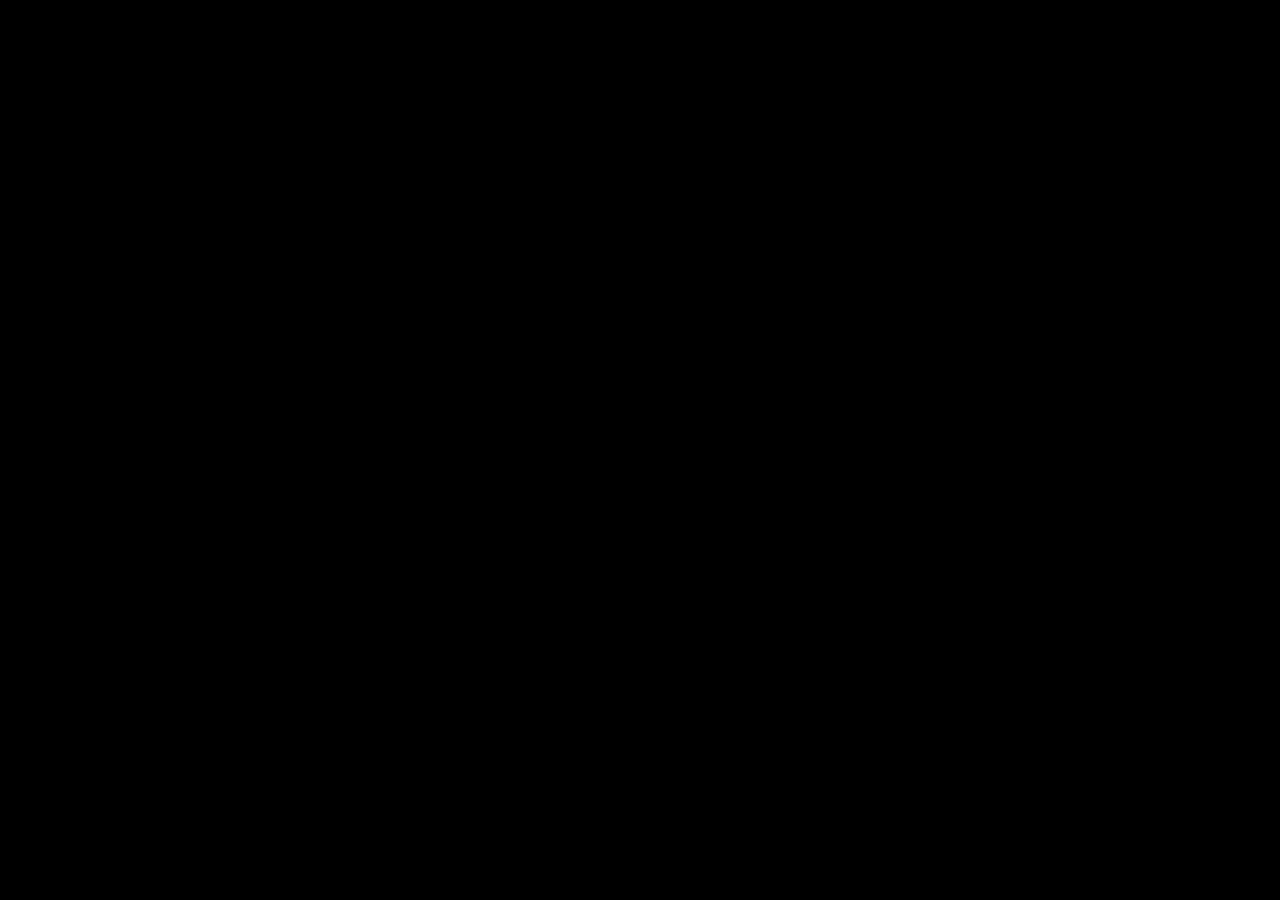
==== index.html @ 9802c404 "Update index.html" ====
<!DOCTYPE html>
<html>
<body style="margin:0;background:black;">

<canvas id="unity-canvas" style="width:100%;height:100%"></canvas>

<script>
const buildUrl = "https://cdn.jsdelivr.net/gh/KingShedew/wartheknight@main/Build";

const config = {
dataUrl: buildUrl + "/War The Knights Battle Arena Swords 3D.data",
frameworkUrl: buildUrl + "/War The Knights Battle Arena Swords 3D.framework.js",
codeUrl: buildUrl + "/War The Knights Battle Arena Swords 3D.wasm",
};
</script>

</body>
</html>
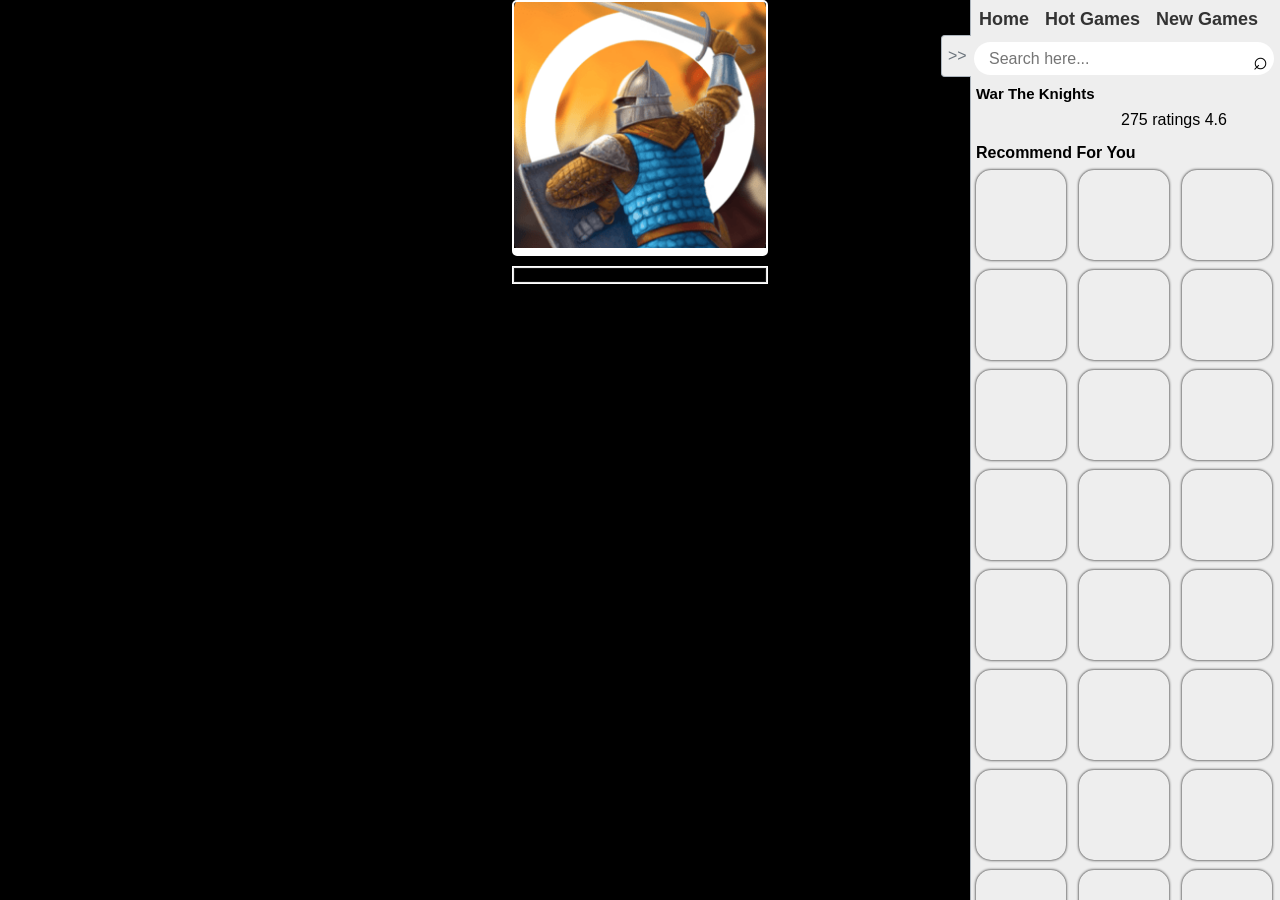
==== commit bc84c1ff: "Add files via upload" ====
--- a/index.html
+++ b/index.html
@@ -1,18 +1,1352 @@
-<!DOCTYPE html>
-<html>
-<body style="margin:0;background:black;">
-
-<canvas id="unity-canvas" style="width:100%;height:100%"></canvas>
-
-<script>
-const buildUrl = "https://cdn.jsdelivr.net/gh/KingShedew/wartheknight@main/Build";
-
-const config = {
-dataUrl: buildUrl + "/War The Knights Battle Arena Swords 3D.data",
-frameworkUrl: buildUrl + "/War The Knights Battle Arena Swords 3D.framework.js",
-codeUrl: buildUrl + "/War The Knights Battle Arena Swords 3D.wasm",
-};
-</script>
-
-</body>
-</html>
+<!DOCTYPE html><html lang="en"><head>
+	<meta charset="utf-8">
+	<meta name="robots" content="index, follow">
+	<title>War The Knights</title>
+	<meta name="description" content="War The Knights is a medieval battlefield combat game, where two knight factions confront each other directly across an open war zone.">
+	<meta name="keywords" content="War The Knights">
+	<meta name="title" content="War The Knights">
+	<meta property="og:title" content="War The Knights">
+	<meta property="og:site_name" content="War The Knights">
+	<meta property="og:type" content="website">
+	<meta property="og:url" content="https://wartheknights.com">
+	<meta property="og:description" content="War The Knights is a medieval battlefield combat game, where two knight factions confront each other directly across an open war zone.">
+	<meta property="og:image" content="images/war-the-knights.jpg">
+	<meta name="twitter:card" content="summary_large_image">
+	<meta name="twitter:title" content="War The Knights">
+	<meta name="twitter:description" content="War The Knights is a medieval battlefield combat game, where two knight factions confront each other directly across an open war zone.">
+	<meta name="twitter:image" content="https://wartheknights.com/storage/game/war-the-knights/war-the-knights.jpg">
+	<meta name="viewport" content="width=device-width, initial-scale=1.0, minimal-ui, shrink-to-fit=no viewport-fit=cover">
+	<meta name="apple-mobile-web-app-capable" content="yes">
+	<meta name="apple-mobile-web-app-status-bar-style" content="black-translucent">
+	<meta name="apple-mobile-web-app-title" content="War The Knights">
+	<meta name="HandheldFriendly" content="true">
+	<meta name="mobile-web-app-capable" content="yes">
+	<meta name="theme-color" content="#1a1a2e">
+	<link rel="icon" type="image/png" href="images/favicon-96x96.png" sizes="96x96">
+	<link rel="icon" type="image/svg+xml" href="images/favicon.svg">
+	<link rel="shortcut icon" href="images/favicon.ico">
+	<link rel="apple-touch-icon" sizes="180x180" href="images/apple-touch-icon.png">
+	<link rel="manifest" href="/site.webmanifest">
+	<meta http-equiv="x-ua-compatible" content="ie=edge">
+	<link rel="canonical" href="https://wartheknights.com">
+
+
+	<!-- Google tag (gtag.js) -->
+	<script src="https://www.googletagmanager.com/gtag/js?id=G-78Q2BSXRQQ" defer=""></script>
+	<script>
+		window.dataLayer = window.dataLayer || [];
+
+		function gtag() {
+			dataLayer.push(arguments);
+		}
+		window.addEventListener('load', function() {
+			gtag('js', new Date());
+			gtag('config', 'G-78Q2BSXRQQ');
+		});
+	</script>
+
+	<link rel="preload" href="css/reboot.css" as="style" onload="this.rel='stylesheet'">
+	<noscript>
+		<link rel="stylesheet" href="/static/css/reboot.css">
+	</noscript>
+	<link rel="preload" href="css/home.css" as="style" onload="this.rel='stylesheet'">
+	<noscript>
+		<link rel="stylesheet" href="/static/css/home.css?v=3">
+	</noscript>
+	<link rel="preload" href="css/game.css" as="style" onload="this.rel='stylesheet'">
+	<noscript>
+		<link rel="stylesheet" href="/static/css/game.css?v=1">
+	</noscript>
+	<script>
+		const DOMAIN = 'wartheknights.com'
+	</script>
+
+	<style>
+		*,
+		*:before,
+		*:after {
+			box-sizing: inherit;
+		}
+
+		body {
+			overflow: hidden;
+			position: fixed;
+			top: 0;
+			bottom: 0;
+			width: 100vw;
+			height: 100vh;
+			margin: 0;
+			font-family: -apple-system, BlinkMacSystemFont, "Segoe UI", Roboto, "Helvetica Neue", Arial, "Noto Sans", sans-serif, "Apple Color Emoji", "Segoe UI Emoji", "Segoe UI Symbol", "Noto Color Emoji";
+			font-display: swap;
+			min-height: 3em;
+			font-size: 1rem;
+			font-weight: 400;
+			line-height: 1.5;
+			background-color: #000;
+
+		}
+
+		.main-panel {
+			position: absolute;
+			top: 0 !important;
+			right: 0;
+			max-width: 310px;
+			z-index: 2147483631;
+			margin: 0;
+			-webkit-transition: all .2s ease-in-out;
+			-moz-transition: all .2s ease-in-out;
+			-o-transition: all .2s ease-in-out;
+			transition: all .2s ease-in-out;
+			border-left: 1px solid #adb5bd;
+			background: #eee;
+			color: #000;
+			text-align: justify;
+			overflow-y: auto;
+			overflow-x: hidden;
+			height: 100vh;
+		}
+
+		.main-panel::-webkit-scrollbar {
+			width: 8px;
+			height: 5px;
+		}
+
+		.main-panel::-webkit-scrollbar-thumb {
+			background: #6c757d;
+			border-radius: 10px;
+		}
+
+		.main-panel::-webkit-scrollbar-track {
+			background: 0 0;
+		}
+
+		.main-panel h1,
+		.main-panel h2,
+		.main-panel h3,
+		.main-panel p,
+		.main-panelol,
+		.main-panel ul,
+		.main-panel dl {
+			margin-bottom: 0;
+			margin-top: 5px;
+			font-size: 15px;
+			padding: 0 5px;
+			display: block;
+			width: 300px;
+			overflow: hidden;
+			float: left;
+			font-display: swap;
+		}
+
+		.btn-button {
+			position: absolute;
+			top: 0;
+			right: 0;
+			z-index: 2147483632;
+			width: 310px;
+			-webkit-transition: all .2s ease-in-out;
+			-moz-transition: all .2s ease-in-out;
+			-o-transition: all .2s ease-in-out;
+			transition: all .2s ease-in-out;
+		}
+
+		button.hide-main-panel {
+			position: absolute;
+			background: #eee;
+			width: 30px;
+			height: 42px;
+			left: -29px;
+			top: 35px;
+			padding: 2px 0 2px 1px;
+			border: 1px solid #adb5bd;
+			border-right: none;
+			border-top-right-radius: 0;
+			border-bottom-right-radius: 0;
+			color: #6c757d;
+			z-index: 2147483631;
+		}
+
+		.menu-box a {
+			text-decoration: none;
+			margin: 3px;
+			color: #333;
+			border-radius: 5px;
+			font-weight: 700;
+			display: block;
+			text-transform: capitalize;
+			font-size: 18px;
+			padding: 0 5px;
+			width: fit-content;
+			float: left;
+			height: 33px;
+			line-height: 33px;
+			cursor: pointer;
+		}
+
+		.cr-img {
+			width: 90px;
+			height: 90px;
+		}
+
+		.cr-detail img {
+			height: 90px;
+		}
+
+		.cr-info {
+			opacity: 0;
+		}
+
+		#default-demo img {
+			width: 24px !important;
+			margin: 2px !important;
+			padding-top: 6px !important;
+		}
+
+		.rating {
+			height: 30px;
+			width: 160px !important;
+		}
+
+		#unity-loading-bar {
+			position: absolute;
+			left: 0;
+			top: 0;
+			width: 100vw;
+			height: 100vh;
+			background-color: black;
+			margin: 0;
+			padding: 0;
+			border: none;
+		}
+
+		.rating-element {
+			width: 100% !important;
+		}
+
+		.unity-box {
+			width: 100%;
+			height: 28px;
+			overflow: hidden;
+		}
+
+		.ads_loadding_content {
+			width: 100vw;
+			text-align: center;
+			min-width: 300px;
+			min-height: 250px;
+			overflow: hidden;
+			margin-top: 10px;
+		}
+
+		.item-game {
+			width: 33.33333%;
+			float: left;
+			display: block;
+		}
+
+		.tilte-game {
+			width: 100%;
+			font-size: 28px;
+			font-weight: bold;
+			text-transform: uppercase;
+			text-align: center;
+		}
+
+		.btn_play_a {
+			width: 150px;
+			height: 60px;
+			border-radius: 50px;
+			background-image: linear-gradient(135deg, #feb692 0%, #ea5455 100%);
+			box-shadow: 0 20px 30px -6px rgba(238, 103, 97, 0.5);
+			outline: none;
+			border: none;
+			font-size: 24px;
+			color: white;
+			margin-top: 15px;
+		}
+
+		@media (max-width: 991px) {
+			#unity-loading-bar .ads_loadding {
+				display: block;
+			}
+
+			#unity-loading-bar .ads_loadding_content,
+			#unity-loading-bar .ads_loadding_text,
+			#loader .ads_loadding_content,
+			#loader .ads_loadding_text {
+				display: none;
+			}
+
+			.tilte-game {
+				margin-top: 0;
+			}
+
+		}
+
+		#div_btn_play {
+			display: block;
+			width: 100vw;
+			height: 75px;
+			text-align: center;
+			position: absolute;
+		}
+	</style>
+</head>
+
+<body>
+	<script type="application/ld+json">
+		[{
+				"@context": "https://schema.org",
+				"@type": "VideoGame",
+				"name": "War The Knights",
+				"url": "https://wartheknights.com",
+				"operatingSystem": "Windows, Chrome OS, Linux, MacOS",
+				"description": "War The Knights is a medieval battlefield combat game, where two knight factions confront each other directly across an open war zone.",
+				"applicationCategory": "game",
+				"genre": [
+					"Idle game",
+					"Clicker game"
+				],
+				"gamePlatform": [
+					"Web Browser",
+					"Mobile",
+					"Desktop",
+					"PC"
+				],
+				"aggregateRating": {
+					"@type": "AggregateRating",
+					"ratingValue": 4.6,
+					"bestRating": 5,
+					"worstRating": 1,
+					"ratingCount": 275				},
+				"publisher": {
+					"@type": "Organization",
+					"name": "War The Knights",
+					"url": "https://wartheknights.com"
+				},
+				"offers": {
+					"@type": "Offer",
+					"price": "0",
+					"priceCurrency": "USD",
+					"availability": "https://schema.org/InStock"
+				},
+				"keywords": "War The Knights",
+				"image": "https://wartheknights.com/storage/game/war-the-knights/war-the-knights.jpg"
+			},
+			{
+				"@context": "https://schema.org",
+				"@type": "BreadcrumbList",
+				"itemListElement": [{
+					"@type": "ListItem",
+					"position": 1,
+					"item": {
+						"@type": "Thing",
+						"@id": "https://wartheknights.com",
+						"name": "War The Knights"
+					}
+				}]
+			}
+		]
+	</script>
+
+			<script type="application/ld+json">
+			{
+				"@context": "https://schema.org",
+				"@type": "FAQPage",
+				"mainEntity": [
+					 {
+							"@type": "Question",
+							"name": "",
+							"acceptedAnswer": {
+								"@type": "Answer",
+								"text": ""
+							}
+						}
+									]
+			}
+		</script>
+		<div class="btn-button"><button type="button" class="btn btn-default hide-main-panel" title="Show/hide"><i class="">>></i></button></div>
+	<div class="main-panel">
+		<div class="menu-box" style="height: 33px;">
+			<a href="/">Home</a>
+			<a href="/hot-games">Hot games</a>
+			<a href="/new-games">New games</a>
+		</div>
+		<div style="width:300px;float: left;display: block; position: relative; margin: 3px;">
+			<form method="get" action="/search" id="search">
+				<input style="width: 100%; height: 33px;" id="dark-input-search" name="kw" type="text" placeholder="Search here..." class="inputsearch">
+				<button style="position: absolute; top: -1px; right: 0; border: none;background: none;font-size: 25px;" type="submit" aria-label="Search">⌕</button>
+			</form>
+		</div>
+		<h1 style="width:300px;float: left;display: block;">War The Knights</h1>
+		<link rel="preload" href="css/star-rating-svg.css" as="style" onload="this.rel='stylesheet'">
+		<noscript>
+			<link rel="stylesheet" href="/static/star-rating-svg.css">
+		</noscript>
+		<div class="css-1rcr72c" style="width:300px; height:35px;float: left;display: block;position: relative;">
+			<div class="my-rating" style="width:125px;height:35px;position: absolute;"></div>
+			<div style="width: 150px;height: 35px;min-height: 35px;position: absolute;position: absolute;right: 0px;top: 2px;" class="MuiBox-root css-hrlctq">
+				<div data-id="10350" class="css-iuagh">275</div>
+				<div class="css-qkofrw">ratings</div>
+				<div class="css-1pnh80q">4.6</div>
+			</div>
+		</div>
+		<script src="js/jquery-2.1.4.min.js"></script>
+		<script src="js/jquery.star-rating-svg-home.js"></script>
+		<span style="width: 300px !important;display: block;float: left;font-weight: bold;padding: 0 5px;">Recommend For You</span>
+
+					<div class="item-game">
+				<div class="cr-item">
+					<a href="/wreck-the-robot">
+						<div class="cr-detail">
+							<div style="width: 90px;height: 90px;" class="cr-item-content">
+								<div class="cr-img">
+								</div>
+								<div class="cr-info">Wreck The Robot</div>
+							</div>
+						</div>
+					</a>
+				</div>
+			</div>
+					<div class="item-game">
+				<div class="cr-item">
+					<a href="/veck-io">
+						<div class="cr-detail">
+							<div style="width: 90px;height: 90px;" class="cr-item-content">
+								<div class="cr-img">
+								</div>
+								<div class="cr-info">Veck io</div>
+							</div>
+						</div>
+					</a>
+				</div>
+			</div>
+					<div class="item-game">
+				<div class="cr-item">
+					<a href="/supercar-legends">
+						<div class="cr-detail">
+							<div style="width: 90px;height: 90px;" class="cr-item-content">
+								<div class="cr-img">
+								</div>
+								<div class="cr-info">Supercar Legends</div>
+							</div>
+						</div>
+					</a>
+				</div>
+			</div>
+					<div class="item-game">
+				<div class="cr-item">
+					<a href="/sword-road">
+						<div class="cr-detail">
+							<div style="width: 90px;height: 90px;" class="cr-item-content">
+								<div class="cr-img">
+								</div>
+								<div class="cr-info">Sword Road</div>
+							</div>
+						</div>
+					</a>
+				</div>
+			</div>
+					<div class="item-game">
+				<div class="cr-item">
+					<a href="/tank-stars">
+						<div class="cr-detail">
+							<div style="width: 90px;height: 90px;" class="cr-item-content">
+								<div class="cr-img">
+								</div>
+								<div class="cr-info">Tank Stars</div>
+							</div>
+						</div>
+					</a>
+				</div>
+			</div>
+					<div class="item-game">
+				<div class="cr-item">
+					<a href="/speed-stars">
+						<div class="cr-detail">
+							<div style="width: 90px;height: 90px;" class="cr-item-content">
+								<div class="cr-img">
+								</div>
+								<div class="cr-info">Speed Stars</div>
+							</div>
+						</div>
+					</a>
+				</div>
+			</div>
+					<div class="item-game">
+				<div class="cr-item">
+					<a href="/trees-hate-you">
+						<div class="cr-detail">
+							<div style="width: 90px;height: 90px;" class="cr-item-content">
+								<div class="cr-img">
+								</div>
+								<div class="cr-info">Trees Hate You</div>
+							</div>
+						</div>
+					</a>
+				</div>
+			</div>
+					<div class="item-game">
+				<div class="cr-item">
+					<a href="/flat-baseball">
+						<div class="cr-detail">
+							<div style="width: 90px;height: 90px;" class="cr-item-content">
+								<div class="cr-img">
+								</div>
+								<div class="cr-info">Flat Baseball</div>
+							</div>
+						</div>
+					</a>
+				</div>
+			</div>
+					<div class="item-game">
+				<div class="cr-item">
+					<a href="/stickman-fury">
+						<div class="cr-detail">
+							<div style="width: 90px;height: 90px;" class="cr-item-content">
+								<div class="cr-img">
+								</div>
+								<div class="cr-info">Stickman Fury</div>
+							</div>
+						</div>
+					</a>
+				</div>
+			</div>
+					<div class="item-game">
+				<div class="cr-item">
+					<a href="/rail-in-the-air">
+						<div class="cr-detail">
+							<div style="width: 90px;height: 90px;" class="cr-item-content">
+								<div class="cr-img">
+								</div>
+								<div class="cr-info">Rail in the Air</div>
+							</div>
+						</div>
+					</a>
+				</div>
+			</div>
+					<div class="item-game">
+				<div class="cr-item">
+					<a href="/count-war">
+						<div class="cr-detail">
+							<div style="width: 90px;height: 90px;" class="cr-item-content">
+								<div class="cr-img">
+								</div>
+								<div class="cr-info">Count War</div>
+							</div>
+						</div>
+					</a>
+				</div>
+			</div>
+					<div class="item-game">
+				<div class="cr-item">
+					<a href="/merge-arena">
+						<div class="cr-detail">
+							<div style="width: 90px;height: 90px;" class="cr-item-content">
+								<div class="cr-img">
+								</div>
+								<div class="cr-info">Merge Arena</div>
+							</div>
+						</div>
+					</a>
+				</div>
+			</div>
+					<div class="item-game">
+				<div class="cr-item">
+					<a href="/war-brokers">
+						<div class="cr-detail">
+							<div style="width: 90px;height: 90px;" class="cr-item-content">
+								<div class="cr-img">
+								</div>
+								<div class="cr-info">War Brokers</div>
+							</div>
+						</div>
+					</a>
+				</div>
+			</div>
+					<div class="item-game">
+				<div class="cr-item">
+					<a href="/running-fred">
+						<div class="cr-detail">
+							<div style="width: 90px;height: 90px;" class="cr-item-content">
+								<div class="cr-img">
+								</div>
+								<div class="cr-info">Running Fred</div>
+							</div>
+						</div>
+					</a>
+				</div>
+			</div>
+					<div class="item-game">
+				<div class="cr-item">
+					<a href="/hills-of-steel">
+						<div class="cr-detail">
+							<div style="width: 90px;height: 90px;" class="cr-item-content">
+								<div class="cr-img">
+								</div>
+								<div class="cr-info">Hills of Steel</div>
+							</div>
+						</div>
+					</a>
+				</div>
+			</div>
+					<div class="item-game">
+				<div class="cr-item">
+					<a href="/pixel-gun-3d">
+						<div class="cr-detail">
+							<div style="width: 90px;height: 90px;" class="cr-item-content">
+								<div class="cr-img">
+								</div>
+								<div class="cr-info">Pixel Gun 3D</div>
+							</div>
+						</div>
+					</a>
+				</div>
+			</div>
+					<div class="item-game">
+				<div class="cr-item">
+					<a href="/funny-shooter-2">
+						<div class="cr-detail">
+							<div style="width: 90px;height: 90px;" class="cr-item-content">
+								<div class="cr-img">
+								</div>
+								<div class="cr-info">Funny Shooter 2</div>
+							</div>
+						</div>
+					</a>
+				</div>
+			</div>
+					<div class="item-game">
+				<div class="cr-item">
+					<a href="/minefun">
+						<div class="cr-detail">
+							<div style="width: 90px;height: 90px;" class="cr-item-content">
+								<div class="cr-img">
+								</div>
+								<div class="cr-info">MineFun</div>
+							</div>
+						</div>
+					</a>
+				</div>
+			</div>
+					<div class="item-game">
+				<div class="cr-item">
+					<a href="/metamon">
+						<div class="cr-detail">
+							<div style="width: 90px;height: 90px;" class="cr-item-content">
+								<div class="cr-img">
+								</div>
+								<div class="cr-info">Metamon</div>
+							</div>
+						</div>
+					</a>
+				</div>
+			</div>
+					<div class="item-game">
+				<div class="cr-item">
+					<a href="/bubble-tower">
+						<div class="cr-detail">
+							<div style="width: 90px;height: 90px;" class="cr-item-content">
+								<div class="cr-img">
+								</div>
+								<div class="cr-info">Bubble Tower</div>
+							</div>
+						</div>
+					</a>
+				</div>
+			</div>
+					<div class="item-game">
+				<div class="cr-item">
+					<a href="/wheel-master">
+						<div class="cr-detail">
+							<div style="width: 90px;height: 90px;" class="cr-item-content">
+								<div class="cr-img">
+								</div>
+								<div class="cr-info">Wheel Master</div>
+							</div>
+						</div>
+					</a>
+				</div>
+			</div>
+					<div class="item-game">
+				<div class="cr-item">
+					<a href="/stickman-archer">
+						<div class="cr-detail">
+							<div style="width: 90px;height: 90px;" class="cr-item-content">
+								<div class="cr-img">
+								</div>
+								<div class="cr-info">Stickman Archer</div>
+							</div>
+						</div>
+					</a>
+				</div>
+			</div>
+					<div class="item-game">
+				<div class="cr-item">
+					<a href="/gas-station">
+						<div class="cr-detail">
+							<div style="width: 90px;height: 90px;" class="cr-item-content">
+								<div class="cr-img">
+								</div>
+								<div class="cr-info">Gas Station</div>
+							</div>
+						</div>
+					</a>
+				</div>
+			</div>
+					<div class="item-game">
+				<div class="cr-item">
+					<a href="/scritchy-scratchy">
+						<div class="cr-detail">
+							<div style="width: 90px;height: 90px;" class="cr-item-content">
+								<div class="cr-img">
+								</div>
+								<div class="cr-info">Scritchy Scratchy</div>
+							</div>
+						</div>
+					</a>
+				</div>
+			</div>
+					<div class="item-game">
+				<div class="cr-item">
+					<a href="/cyber-cars-punk-racing">
+						<div class="cr-detail">
+							<div style="width: 90px;height: 90px;" class="cr-item-content">
+								<div class="cr-img">
+								</div>
+								<div class="cr-info">Cyber Cars Punk Racing</div>
+							</div>
+						</div>
+					</a>
+				</div>
+			</div>
+					<div class="item-game">
+				<div class="cr-item">
+					<a href="/real-city-bikes">
+						<div class="cr-detail">
+							<div style="width: 90px;height: 90px;" class="cr-item-content">
+								<div class="cr-img">
+								</div>
+								<div class="cr-info">Real City Bikes</div>
+							</div>
+						</div>
+					</a>
+				</div>
+			</div>
+					<div class="item-game">
+				<div class="cr-item">
+					<a href="/recoil">
+						<div class="cr-detail">
+							<div style="width: 90px;height: 90px;" class="cr-item-content">
+								<div class="cr-img">
+								</div>
+								<div class="cr-info">Recoil</div>
+							</div>
+						</div>
+					</a>
+				</div>
+			</div>
+					<div class="item-game">
+				<div class="cr-item">
+					<a href="/tiger-tank-2">
+						<div class="cr-detail">
+							<div style="width: 90px;height: 90px;" class="cr-item-content">
+								<div class="cr-img">
+								</div>
+								<div class="cr-info">Tiger Tank 2</div>
+							</div>
+						</div>
+					</a>
+				</div>
+			</div>
+					<div class="item-game">
+				<div class="cr-item">
+					<a href="/draw-the-road">
+						<div class="cr-detail">
+							<div style="width: 90px;height: 90px;" class="cr-item-content">
+								<div class="cr-img">
+								</div>
+								<div class="cr-info">Draw the Road</div>
+							</div>
+						</div>
+					</a>
+				</div>
+			</div>
+					<div class="item-game">
+				<div class="cr-item">
+					<a href="/punchy-guy">
+						<div class="cr-detail">
+							<div style="width: 90px;height: 90px;" class="cr-item-content">
+								<div class="cr-img">
+								</div>
+								<div class="cr-info">Punchy Guy</div>
+							</div>
+						</div>
+					</a>
+				</div>
+			</div>
+					<div class="item-game">
+				<div class="cr-item">
+					<a href="/fortzone-battle-royale">
+						<div class="cr-detail">
+							<div style="width: 90px;height: 90px;" class="cr-item-content">
+								<div class="cr-img">
+								</div>
+								<div class="cr-info">Fortzone Battle Royale</div>
+							</div>
+						</div>
+					</a>
+				</div>
+			</div>
+					<div class="item-game">
+				<div class="cr-item">
+					<a href="/snacky-snake">
+						<div class="cr-detail">
+							<div style="width: 90px;height: 90px;" class="cr-item-content">
+								<div class="cr-img">
+								</div>
+								<div class="cr-info">Snacky Snake</div>
+							</div>
+						</div>
+					</a>
+				</div>
+			</div>
+					<div class="item-game">
+				<div class="cr-item">
+					<a href="/ogus">
+						<div class="cr-detail">
+							<div style="width: 90px;height: 90px;" class="cr-item-content">
+								<div class="cr-img">
+								</div>
+								<div class="cr-info">Ogus</div>
+							</div>
+						</div>
+					</a>
+				</div>
+			</div>
+					<div class="item-game">
+				<div class="cr-item">
+					<a href="/carnado-bike-stunt">
+						<div class="cr-detail">
+							<div style="width: 90px;height: 90px;" class="cr-item-content">
+								<div class="cr-img">
+								</div>
+								<div class="cr-info">Carnado Bike Stunt</div>
+							</div>
+						</div>
+					</a>
+				</div>
+			</div>
+					<div class="item-game">
+				<div class="cr-item">
+					<a href="/crazy-race">
+						<div class="cr-detail">
+							<div style="width: 90px;height: 90px;" class="cr-item-content">
+								<div class="cr-img">
+								</div>
+								<div class="cr-info">Crazy Race</div>
+							</div>
+						</div>
+					</a>
+				</div>
+			</div>
+					<div class="item-game">
+				<div class="cr-item">
+					<a href="/merge-rot">
+						<div class="cr-detail">
+							<div style="width: 90px;height: 90px;" class="cr-item-content">
+								<div class="cr-img">
+								</div>
+								<div class="cr-info">Merge Rot</div>
+							</div>
+						</div>
+					</a>
+				</div>
+			</div>
+					<div class="item-game">
+				<div class="cr-item">
+					<a href="/rumble-rush">
+						<div class="cr-detail">
+							<div style="width: 90px;height: 90px;" class="cr-item-content">
+								<div class="cr-img">
+								</div>
+								<div class="cr-info">Rumble Rush</div>
+							</div>
+						</div>
+					</a>
+				</div>
+			</div>
+					<div class="item-game">
+				<div class="cr-item">
+					<a href="/slope-2">
+						<div class="cr-detail">
+							<div style="width: 90px;height: 90px;" class="cr-item-content">
+								<div class="cr-img">
+								</div>
+								<div class="cr-info">Slope 2</div>
+							</div>
+						</div>
+					</a>
+				</div>
+			</div>
+					<div class="item-game">
+				<div class="cr-item">
+					<a href="/astro-rancher">
+						<div class="cr-detail">
+							<div style="width: 90px;height: 90px;" class="cr-item-content">
+								<div class="cr-img">
+								</div>
+								<div class="cr-info">Astro Rancher</div>
+							</div>
+						</div>
+					</a>
+				</div>
+			</div>
+					<div class="item-game">
+				<div class="cr-item">
+					<a href="/kour">
+						<div class="cr-detail">
+							<div style="width: 90px;height: 90px;" class="cr-item-content">
+								<div class="cr-img">
+								</div>
+								<div class="cr-info">Kour</div>
+							</div>
+						</div>
+					</a>
+				</div>
+			</div>
+					<div class="item-game">
+				<div class="cr-item">
+					<a href="/brawl-stars">
+						<div class="cr-detail">
+							<div style="width: 90px;height: 90px;" class="cr-item-content">
+								<div class="cr-img">
+								</div>
+								<div class="cr-info">Brawl Stars</div>
+							</div>
+						</div>
+					</a>
+				</div>
+			</div>
+					<div class="item-game">
+				<div class="cr-item">
+					<a href="/deadriseio">
+						<div class="cr-detail">
+							<div style="width: 90px;height: 90px;" class="cr-item-content">
+								<div class="cr-img">
+								</div>
+								<div class="cr-info">Deadrise.io</div>
+							</div>
+						</div>
+					</a>
+				</div>
+			</div>
+					<div class="item-game">
+				<div class="cr-item">
+					<a href="/stick-merge">
+						<div class="cr-detail">
+							<div style="width: 90px;height: 90px;" class="cr-item-content">
+								<div class="cr-img">
+								</div>
+								<div class="cr-info">Stick Merge</div>
+							</div>
+						</div>
+					</a>
+				</div>
+			</div>
+					<div class="item-game">
+				<div class="cr-item">
+					<a href="/subway-surfers-new-york">
+						<div class="cr-detail">
+							<div style="width: 90px;height: 90px;" class="cr-item-content">
+								<div class="cr-img">
+								</div>
+								<div class="cr-info">Subway Surfers New York</div>
+							</div>
+						</div>
+					</a>
+				</div>
+			</div>
+					<div class="item-game">
+				<div class="cr-item">
+					<a href="/tap-tap-shots">
+						<div class="cr-detail">
+							<div style="width: 90px;height: 90px;" class="cr-item-content">
+								<div class="cr-img">
+								</div>
+								<div class="cr-info">Tap Tap Shots</div>
+							</div>
+						</div>
+					</a>
+				</div>
+			</div>
+					<div class="item-game">
+				<div class="cr-item">
+					<a href="/push-titans">
+						<div class="cr-detail">
+							<div style="width: 90px;height: 90px;" class="cr-item-content">
+								<div class="cr-img">
+								</div>
+								<div class="cr-info">Push Titans</div>
+							</div>
+						</div>
+					</a>
+				</div>
+			</div>
+					<div class="item-game">
+				<div class="cr-item">
+					<a href="/dead-shot">
+						<div class="cr-detail">
+							<div style="width: 90px;height: 90px;" class="cr-item-content">
+								<div class="cr-img">
+								</div>
+								<div class="cr-info">Dead Shot</div>
+							</div>
+						</div>
+					</a>
+				</div>
+			</div>
+					<div class="item-game">
+				<div class="cr-item">
+					<a href="/dino-fighter">
+						<div class="cr-detail">
+							<div style="width: 90px;height: 90px;" class="cr-item-content">
+								<div class="cr-img">
+								</div>
+								<div class="cr-info">Dino Fighter</div>
+							</div>
+						</div>
+					</a>
+				</div>
+			</div>
+					<div class="item-game">
+				<div class="cr-item">
+					<a href="/geometry-dash-breeze">
+						<div class="cr-detail">
+							<div style="width: 90px;height: 90px;" class="cr-item-content">
+								<div class="cr-img">
+								</div>
+								<div class="cr-info">Geometry Dash Breeze</div>
+							</div>
+						</div>
+					</a>
+				</div>
+			</div>
+					<div class="item-game">
+				<div class="cr-item">
+					<a href="/rocketgoal-io">
+						<div class="cr-detail">
+							<div style="width: 90px;height: 90px;" class="cr-item-content">
+								<div class="cr-img">
+								</div>
+								<div class="cr-info">RocketGoal io</div>
+							</div>
+						</div>
+					</a>
+				</div>
+			</div>
+					<div class="item-game">
+				<div class="cr-item">
+					<a href="/sprunki">
+						<div class="cr-detail">
+							<div style="width: 90px;height: 90px;" class="cr-item-content">
+								<div class="cr-img">
+								</div>
+								<div class="cr-info">Sprunki</div>
+							</div>
+						</div>
+					</a>
+				</div>
+			</div>
+				<script>
+			let imgIteam = ["\/storage\/game\/wreck-the-robot\/wreck-the-robot.jpg","\/storage\/game\/veck-io\/veck-io.jpg","\/storage\/game\/supercar-legends\/supercar-legends.jpg","\/storage\/game\/sword-road\/sword-road.jpg","\/storage\/game\/tank-stars\/tank-stars.jpg","\/storage\/game\/speed-stars\/speed-stars.jpg","\/storage\/game\/trees-hate-you\/trees-hate-you.jpg","\/storage\/game\/flat-baseball\/flat-baseball.jpg","\/storage\/game\/stickman-fury\/stickman-fury.jpg","\/storage\/game\/rail-in-the-air\/rail-in-the-air.jpg","\/storage\/game\/count-war\/count-war.jpg","\/storage\/game\/merge-arena\/merge-arena.jpg","\/storage\/game\/war-brokers\/war-brokers.jpg","\/storage\/game\/running-fred\/running-fred.jpg","\/storage\/game\/hills-of-steel\/hills-of-steel.jpg","\/storage\/game\/pixel-gun-3d\/pixel-gun-3d.jpg","\/storage\/game\/funny-shooter-2\/funny-shooter-2.jpg","\/storage\/game\/minefun\/MineFun.png","\/storage\/game\/metamon\/metamon.jpg","\/storage\/game\/bubble-tower\/bubble-tower.jpg","\/storage\/game\/wheel-master\/wheel-master.jpg","\/storage\/game\/stickman-archer\/stickman-archer.jpg","\/storage\/game\/gas-station\/gas-station.jpg","\/storage\/game\/scritchy-scratchy\/scritchy-scratchy.jpg","\/storage\/game\/cyber-cars-punk-racing\/cyber-cars-punk-racing.png","\/storage\/game\/real-city-bikes\/real-city-bikes.jpg","\/storage\/game\/recoil\/recoil.jpg","\/storage\/game\/tiger-tank-2\/tiger-tank-2.jpg","\/storage\/game\/draw-the-road\/draw-the-road.jpg","\/storage\/game\/punchy-guy\/punchy-guy.jpg","\/storage\/game\/fortzone-battle-royale\/fortzone11.jpg","\/storage\/game\/snacky-snake\/snacky-snake.jpg","\/storage\/game\/ogus\/ogus.jpg","\/storage\/game\/carnado-bike-stunt\/carnado-bike-stunt.jpg","\/storage\/game\/crazy-race\/crazy-race.jpg","\/storage\/game\/merge-rot\/merge-rot.jpg","\/storage\/game\/rumble-rush\/rumblerush.jpg","\/storage\/game\/slope-2\/slope-2.jpg","\/storage\/game\/astro-rancher\/astro-rancher.jpg","\/storage\/game\/kour\/kourio.jpg","\/storage\/game\/braw-stars\/brawstar.jpg","\/storage\/game\/deadriseio\/deadriseio.jpg","\/storage\/game\/stick-merge\/stick-merge.jpg","\/storage\/game\/subway-surfers-new-york\/Subway Surfers New York.jpeg","\/storage\/game\/tap-tap-shots\/tap-tap-shots.jpg","\/storage\/game\/push-titans\/push-titans.jpg","\/storage\/game\/dead-shot\/dead-shot.jpg","\/storage\/game\/dino-fighter\/dino-fighter.jpg","\/storage\/game\/geometry-dash-breeze\/geometry-dash-breeze.jpg","\/storage\/game\/rocketgoal-io\/RocketGoal io.png","\/storage\/game\/sprunki\/sprunki.jpg"];
+			let titleIteam = ["Wreck The Robot","Veck io","Supercar Legends","Sword Road","Tank Stars","Speed Stars","Trees Hate You","Flat Baseball","Stickman Fury","Rail in the Air","Count War","Merge Arena","War Brokers","Running Fred","Hills of Steel","Pixel Gun 3D","Funny Shooter 2","MineFun","Metamon","Bubble Tower","Wheel Master","Stickman Archer","Gas Station","Scritchy Scratchy","Cyber Cars Punk Racing","Real City Bikes","Recoil","Tiger Tank 2","Draw the Road","Punchy Guy","Fortzone Battle Royale","Snacky Snake","Ogus","Carnado Bike Stunt","Crazy Race","Merge Rot","Rumble Rush","Slope 2","Astro Rancher","Kour","Brawl Stars","Deadrise.io","Stick Merge","Subway Surfers New York","Tap Tap Shots","Push Titans","Dead Shot","Dino Fighter","Geometry Dash Breeze","RocketGoal io","Sprunki"];
+			let cr_img = document.querySelectorAll(".cr-img");
+			document.addEventListener("DOMContentLoaded", function() {
+				let oneEven = 0;
+
+				function ActionEvent() {
+					if (oneEven === 0) {
+						oneEven = 1;
+						const timer = setInterval(() => {
+							for (let i = 0; i < cr_img.length; i++) {
+								cr_img[i].innerHTML = '<img loading="lazy" rel="preload" src="' + imgIteam[i] + '" title="' + titleIteam[i] + '"alt="' + titleIteam[i] + '">';
+							}
+							clearInterval(timer);
+						}, 5);
+					}
+				}
+
+				function handleClick(e) {
+					ActionEvent();
+					document.removeEventListener("click", handleClick);
+				}
+				document.addEventListener("click", handleClick);
+
+				function handlemousemove(e) {
+					ActionEvent();
+					document.removeEventListener("mousemove", handlemousemove);
+				}
+				document.addEventListener("mousemove", handlemousemove);
+
+			});
+		</script>
+		<h2><strong>War The Knights Introduction</strong></h2>
+
+<p><strong>War The Knights is</strong> a medieval battlefield combat game, where two knight factions confront each other directly across an open war zone.</p>
+
+<p>The game recreates the atmosphere of feudal warfare through continuous clashes between numerous warriors, allowing players to feel as if they are participating in a real conflict between rival armies.</p>
+
+<p>From the beginning, players choose a faction and enter the battlefield as a frontline warrior. The objective extends beyond defeating opponents, requiring teamwork to control strategic locations, capture flags, and maintain tactical advantages across the map. The respawn system is connected to captured control points, meaning every attack or defensive decision can immediately influence the course of battle.</p>
+
+<p>In War The Knights, real-time combat is combined with battlefield tactics. Players can equip a wide range of medieval weapons such as two-handed swords, long spears, bows, and defensive shields, while also deploying support items that help nearby allies remain effective during combat. Battles constantly evolve as teams advance, defend positions, or launch counterattacks across environments such as castle courtyards, abandoned villages, and narrow mountain passes.</p>
+
+<p>With a direct combat perspective and many warriors fighting simultaneously, the game reflects the chaotic nature of medieval warfare, where personal skill, coordination between teammates, and tactical decisions determine the final outcome.</p>
+
+<h2><strong>What Type of Game Is War The Knights?</strong></h2>
+
+<p>War The Knights belongs to a hybrid game category that combines medieval combat, battlefield simulation, and team based action gameplay. Instead of focusing on individual duels alone, the game places players inside active battle zones where coordination, positioning, and tactical decisions influence the outcome of each match. The presence of faction warfare, controllable equipment, and objective based combat systems makes the gameplay feel closer to a battlefield scenario rather than a traditional fighting game.</p>
+
+<p>Unlike simple sword combat titles, War The Knights emphasizes territory control, teamwork, and battlefield awareness. Players must balance offense and defense while adapting to changing situations across different environments, which gives the game characteristics commonly found in both simulation and adventure oriented war games.</p>
+
+<h3><strong>Is War The Knights a <a href="https://wartheknights.com/c/simulation">simulation game</a>?</strong></h3>
+
+<p>War The Knights can be considered a medieval combat simulation because it recreates many elements associated with historical battlefield encounters. Players engage in close range sword fights, ranged combat using bows or crossbows, and defensive formations supported by shields and tactical equipment. Movement speed, attack timing, and positioning all play an important role during combat, encouraging players to react realistically rather than relying on repetitive attacks.</p>
+
+<p>The battlefield layout also contributes to this simulation aspect. Terrain such as castle courtyards, villages, and mountain paths directly affects combat flow, forcing players to adjust strategies depending on elevation, visibility, and available cover. These mechanics create a combat system that reflects organized medieval warfare rather than isolated arena fighting.</p>
+
+<h3><strong>Why is War The Knights considered an <a href="https://wartheknights.com/c/adventure">adventure game</a>?</strong></h3>
+
+<p>War The Knights is often associated with the adventure genre because players continuously move through different battlefield environments while completing objectives tied to map control. Each location introduces unique spatial challenges, encouraging exploration and adaptation instead of static combat encounters.</p>
+
+<p>The game features multiple environments inspired by medieval settings, including fortified castles, island battle zones, and mountainous passages. Advancing through these areas while securing control points gives players a sense of progression similar to adventure based gameplay, where every match unfolds differently depending on movement routes and team coordination.</p>
+
+<h3><strong>Which team based games are similar to War The Knights?</strong></h3>
+
+<p>War The Knights shares similarities with several team oriented battle games that divide players into opposing factions competing for objectives. The Blue versus Red structure resembles competitive team systems found in games such as Brawl Stars, where success depends on cooperation rather than individual performance alone.</p>
+
+<p>Like other team based action titles, victory is achieved through coordinated attacks, area control, and strategic positioning. However, War The Knights distinguishes itself by placing these mechanics within a medieval warfare setting, replacing modern weapons with swords, shields, and tactical battlefield equipment while maintaining familiar team combat dynamics.</p>
+
+<h2><strong>Team Blue and Team Red Explained</strong></h2>
+
+<p>In War The Knights, every battle revolves around two opposing factions known as <strong>Team Blue</strong> and <strong>Team Red</strong>. Each team represents an organized army competing for territorial control across the battlefield rather than simply eliminating opponents one by one. The confrontation between these two sides forms the core structure of every match.</p>
+
+<p>At the start of a battle, players can choose which team to join and spawn alongside allied warriors. Both factions fight to dominate strategic locations marked across the map, typically identified by capture points positioned in key areas such as castle entrances, open courtyards, or narrow pathways. These locations act as tactical anchors that determine battlefield control.</p>
+
+<h2><strong>Battle Settings: What Can Be Adjusted Before Starting War The Knights?</strong></h2>
+
+<p>Before entering a battle in War The Knights, players are given access to the <strong>Battle Settings</strong> menu, where several important elements of the upcoming match can be customized. This system allows players to control how battles unfold by adjusting team balance, selecting maps, and configuring gameplay conditions before combat begins.</p>
+
+<p>The settings interface provides flexibility for both casual matches and more controlled battlefield scenarios, ensuring that each match can feel different depending on player preferences.</p>
+
+<h3><strong>How Many Maps Are Available in War The Knights?</strong></h3>
+
+<p>War The Knights currently features several playable battlefields, each offering distinct terrain layouts that directly affect combat strategies. Based on the map selection screen, players can choose between environments such as:</p>
+
+<ul>
+	<li><strong>Two Mountains</strong>, featuring elevated terrain and open combat routes</li>
+	<li><strong>Winter</strong>, a snow covered battlefield with tighter structures and visibility challenges</li>
+	<li><strong>Central Tower</strong>, focused around a dominant central structure encouraging concentrated battles</li>
+</ul>
+
+<p>Each map changes how teams approach movement, positioning, and control point defense, making terrain awareness an important factor during matches.</p>
+
+<h3><strong>How Can Warriors Be Configured for Each Team?</strong></h3>
+
+<p>The Battle Settings menu allows players to adjust the total number of warriors participating in a match. The recommended range typically falls between <strong>40 and 60 warriors</strong>, helping maintain balanced combat conditions.</p>
+
+<p>A balance slider enables players to distribute forces evenly between Team Blue and Team Red or intentionally create asymmetric battles. Adjusting warrior counts directly influences battlefield intensity, affecting how crowded engagements become and how quickly control points change ownership.</p>
+
+<p>Additional parameters such as respawn duration and the number of revivals can also be modified, allowing matches to last longer or become more fast paced depending on player preference.</p>
+
+<h3><strong>What Does Conquest Mode Mean in War The Knights?</strong></h3>
+
+<p>Conquest Mode is the main gameplay mode in War The Knights, where teams compete to capture and control strategic points across the battlefield instead of focusing only on eliminations. Holding these locations provides positional advantages and helps teams maintain pressure against their opponents, making teamwork and coordinated attacks essential for victory.</p>
+
+<h2><strong>How to Play War The Knights?</strong></h2>
+
+<p>To play War The Knights, start by selecting a team and preparing your preferred weapons before entering the battle. Once the match begins, move across the battlefield using keyboard controls, attack enemies, and capture control points to support your team. Players must balance attacking and defending while working together to secure strategic locations and gain advantage during the match.</p>
+
+<h3><strong>Where Can You Play War The Knights Online?</strong></h3>
+
+<p>You can play War The Knights directly on <a href="https://wartheknights.com"><strong>wartheknights.com</strong></a> using your desktop web browser without downloading or installing any additional files. The game runs online through the website, allowing players to start a match quickly by opening the game page and clicking the Play button.</p>
+
+<p>Since War The Knights is designed for keyboard and mouse controls, it is best experienced on a computer. Once the page loads, players can immediately access the battlefield, select their preferred team, and begin playing without creating an account or completing complex setup steps.</p>
+
+<h3><strong>Controls on PC</strong></h3>
+
+<p>War The Knights is designed for desktop only and requires keyboard and mouse controls.</p>
+
+<ul>
+	<li>W, A, S, D - Move</li>
+	<li>Left Mouse - Attack</li>
+	<li>Right Mouse - Defend / Aim</li>
+	<li>Shift - Run</li>
+	<li>Z - Crouch</li>
+	<li>E - Interact</li>
+	<li>1, 2 - Main weapons</li>
+	<li>3, 4 - Gadgets</li>
+	<li>F - Kick</li>
+	<li>R - Battle cry</li>
+	<li>P / Esc - Pause</li>
+</ul>
+
+<h2><strong>Conclusion</strong></h2>
+
+<p>War The Knights offers a medieval team based battlefield where players fight for territorial control through coordinated combat and strategic positioning. With selectable teams, customizable battle settings, multiple maps, and a variety of weapons, each match presents a different tactical situation on the battlefield.</p>
+
+<p>Whether defending control points or advancing with allied warriors, success depends on teamwork and smart decision making. For players who enjoy objective driven combat set in a medieval environment, War The Knights provides a straightforward and engaging browser based battle experience.</p>
+		<div class="row-footer-menu" style="width:300px;float: left;display: block;">
+			<div class="flex-wrap">
+				<a href="/about-us" rel="nofollow" class="name-menu-footer"> About Us</a>
+				<a href="/contact-us" rel="nofollow" class="name-menu-footer"> Contact Us</a>
+				<a href="/term-of-use" rel="nofollow" class="name-menu-footer"> Terms of Use</a>
+				<a href="/privacy-policy" rel="nofollow" class="name-menu-footer"> Privacy Policy</a>
+				<a href="/copyright-infringement-notice-procedure" rel="nofollow" class="name-menu-footer"> Copyright Infringement Notice Procedure</a>
+			</div>
+		</div>
+	</div>
+	<!--- game -->
+	<link rel="stylesheet" href="css/style.css">
+	<!-- Unity canvas -->
+	<div id="unity-container">
+		<canvas id="unity-canvas" tabindex="-1"></canvas>
+		<div id="unity-loading-bar">
+			<div id="unity-logo" style="margin: auto;"></div>
+			<div id="unity-progress-bar-empty">
+				<div id="unity-progress-bar-full"></div>
+			</div>
+		</div>
+	</div>
+
+
+	<!-- Unity loader script -->
+	<script src="js/unityApp.js"></script>
+
+	<script>
+		let FlagTimeout = 0;
+		FlagTimeout = 1;
+		let timeTimeout = 39000;
+
+		function ChangeFlagTimeout() {
+			FlagTimeout = 1;
+			setTimeout(function() {
+				FlagTimeout = 0;
+			}, timeTimeout);
+		}
+
+		function none_ads_inGame(acb) {
+			console.log('none_ads_inGame: ' + acb);
+			document.getElementById("AdsInGame").style.display = "none";
+			document.getElementById("btn_close").style.display = "none";
+			document.getElementById("vaule_countdown").style.display = "block";
+		}
+
+		function show_ads_inGame() {
+			if (FlagTimeout == 0) {
+				show_ads_inGame_dp();
+				ChangeFlagTimeout();
+			} else {
+				setTimeout(() => {
+					none_ads_inGame(false);
+				}, 10);
+			}
+		}
+
+		function none_loadding() {
+			let loader = document.querySelector("#loader");
+			if (loader == null) {
+				loader = document.querySelector("#unity-loading-bar")
+			}
+			loader.style.display = "none";
+		}
+
+		function show_ads_inGame_dp() {
+
+			// document.getElementById("AdsInGame").style.display = "block";
+			// let ads_innt = '<script async src="https://pagead2.googlesyndication.com/pagead/js/adsbygoogle.js?client=ca-pub-5436783100115706" crossorigin="anonymous"><\/script><ins class="adsbygoogle" style="display:block" data-ad-client="ca-pub-5436783100115706" data-ad-slot="2787492580" data-ad-format="auto" data-full-width-responsive="true"></ins>';
+			// document.getElementsByClassName("ads_loadding_content")[1].innerHTML = ads_innt;
+			// (adsbygoogle = window.adsbygoogle || []).push({});
+			// var countDownClose = 6;
+			// var x = setInterval(function() {
+			// 	countDownClose = countDownClose - 1;
+			// 	document.getElementById("vaule_countdown").innerHTML = "Continue in " + countDownClose;
+			// 	if (countDownClose < 0) {
+			// 		clearInterval(x);
+			// 		document.getElementById("vaule_countdown").style.display = "none";
+			// 		document.getElementById("btn_close").style.display = "block";
+			// 		countDownClose = 6;
+			// 		document.getElementById("vaule_countdown").innerHTML = "Continue in " + countDownClose;
+
+			// 	}
+			// }, 1000);
+
+		}
+
+		function show_Ads1() {
+			// let ads1 = '<script async src="https://pagead2.googlesyndication.com/pagead/js/adsbygoogle.js?client=ca-pub-5436783100115706" crossorigin="anonymous"><\/script><ins class="adsbygoogle" style="display:inline-block;width:300px;height:250px" data-ad-client="ca-pub-5436783100115706" data-ad-slot="5413655928"></ins>';;
+			// document.getElementById("Ads1").innerHTML = ads1;
+			// (adsbygoogle = window.adsbygoogle || []).push({});
+		}
+
+		function show_Ads_Loading() {
+			// let ads_load = '<script async src="https://pagead2.googlesyndication.com/pagead/js/adsbygoogle.js?client=ca-pub-5436783100115706" crossorigin="anonymous"><\/script><ins class="adsbygoogle" style="display:inline-block;width:300px;height:250px" data-ad-client="ca-pub-5436783100115706" data-ad-slot="5413655928"></ins>';
+			// document.getElementsByClassName("ads_loadding_content")[0].innerHTML = ads_load;
+			// (adsbygoogle = window.adsbygoogle || []).push({});
+		}
+		show_Ads1();
+		show_Ads_Loading();
+	</script>
+	<script>
+		(function() {
+			function isEditable(el) {
+				if (!el) return false;
+				if (el.isContentEditable) return true;
+				var tag = (el.tagName || '').toUpperCase();
+				return tag === 'INPUT' || tag === 'TEXTAREA';
+			}
+
+			var origAddEventListener = EventTarget.prototype.addEventListener;
+			EventTarget.prototype.addEventListener = function(type, listener, options) {
+				if (['keydown', 'keypress', 'keyup'].includes(type) &&
+					(this === document || this === window)) {
+					var wrapped = function(ev) {
+						if (isEditable(ev.target)) {
+							return;
+						}
+						return listener.call(this, ev);
+					};
+					return origAddEventListener.call(this, type, wrapped, options);
+				}
+				return origAddEventListener.call(this, type, listener, options);
+			};
+		})();
+	</script>
+	<script>
+		document.addEventListener("DOMContentLoaded", () => {
+			function ToggleInfo() {
+				let width_panel = $("div.main-panel").css('width');
+				width_panel = width_panel.replaceAll('px', '');
+				if ((width_panel >= 300)) {
+					$("div.main-panel").css('width', '0px');
+					$("div.btn-button").css('width', '0px');
+					$("div.main-panel-ads").css('display', 'none');
+					$("div.HiShPa").css('display', 'none');
+					$('button.hide-main-panel').children('i').html('Info');
+				} else {
+					$("div.main-panel").css('width', $("div.main-panel").css('max-width'));
+					$("div.btn-button").css('width', $("div.main-panel").css('max-width'));
+					$("div.main-panel-ads").css('display', 'block');
+					$("div.HiShPa").css('display', 'block');
+					$('button.hide-main-panel').children('i').html('>>');
+				}
+			}
+			$('button.hide-main-panel').click(function() {
+				ToggleInfo();
+			});
+		});
+	</script>
+
+
+
+</body></html>
--- a/css/reboot.css
+++ b/css/reboot.css
@@ -0,0 +1,317 @@
+*,
+*::before,
+*::after {
+  box-sizing: border-box;
+}
+
+html {
+  font-family: sans-serif;
+  line-height: 1.15;
+  -webkit-text-size-adjust: 100%;
+  -webkit-tap-highlight-color: rgba(0, 0, 0, 0);
+}
+
+article, aside, figcaption, figure, footer, header, hgroup, main, nav, section {
+  display: block;
+}
+
+body {
+  margin: 0;
+  font-family: -apple-system, BlinkMacSystemFont, "Segoe UI", Roboto, "Helvetica Neue", Arial, "Noto Sans", sans-serif, "Apple Color Emoji", "Segoe UI Emoji", "Segoe UI Symbol", "Noto Color Emoji";
+  font-size: 1rem;
+  font-weight: 400;
+  line-height: 1.5;
+  color: #212529;
+  text-align: left;
+  background-color: #fff;
+}
+
+[tabindex="-1"]:focus:not(:focus-visible) {
+  outline: 0 !important;
+}
+
+hr {
+  box-sizing: content-box;
+  height: 0;
+  overflow: visible;
+}
+
+h1, h2, h3, h4, h5, h6 {
+  margin-top: 0;
+  margin-bottom: 0.5rem;
+}
+
+p {
+  margin-top: 0;
+  margin-bottom: 1rem;
+}
+
+abbr[title],
+abbr[data-original-title] {
+  text-decoration: underline;
+  -webkit-text-decoration: underline dotted;
+  text-decoration: underline dotted;
+  cursor: help;
+  border-bottom: 0;
+  -webkit-text-decoration-skip-ink: none;
+  text-decoration-skip-ink: none;
+}
+
+address {
+  margin-bottom: 1rem;
+  font-style: normal;
+  line-height: inherit;
+}
+
+ol,
+ul,
+dl {
+  margin-top: 0;
+  margin-bottom: 1rem;
+}
+
+ol ol,
+ul ul,
+ol ul,
+ul ol {
+  margin-bottom: 0;
+}
+
+dt {
+  font-weight: 700;
+}
+
+dd {
+  margin-bottom: .5rem;
+  margin-left: 0;
+}
+
+blockquote {
+  margin: 0 0 1rem;
+}
+
+b,
+strong {
+  font-weight: bolder;
+}
+
+small {
+  font-size: 80%;
+}
+
+sub,
+sup {
+  position: relative;
+  font-size: 75%;
+  line-height: 0;
+  vertical-align: baseline;
+}
+
+sub {
+  bottom: -.25em;
+}
+
+sup {
+  top: -.5em;
+}
+
+a {
+  color: #007bff;
+  text-decoration: none;
+  background-color: transparent;
+}
+
+a:hover {
+  color: #0056b3;
+  text-decoration: underline;
+}
+
+a:not([href]):not([class]) {
+  color: inherit;
+  text-decoration: none;
+}
+
+a:not([href]):not([class]):hover {
+  color: inherit;
+  text-decoration: none;
+}
+
+pre,
+code,
+kbd,
+samp {
+  font-family: SFMono-Regular, Menlo, Monaco, Consolas, "Liberation Mono", "Courier New", monospace;
+  font-size: 1em;
+}
+
+pre {
+  margin-top: 0;
+  margin-bottom: 1rem;
+  overflow: auto;
+  -ms-overflow-style: scrollbar;
+}
+
+figure {
+  margin: 0 0 1rem;
+}
+
+img {
+  vertical-align: middle;
+  border-style: none;
+}
+
+svg {
+  overflow: hidden;
+  vertical-align: middle;
+}
+
+table {
+  border-collapse: collapse;
+}
+
+caption {
+  padding-top: 0.75rem;
+  padding-bottom: 0.75rem;
+  color: #6c757d;
+  text-align: left;
+  caption-side: bottom;
+}
+
+th {
+  text-align: inherit;
+}
+
+label {
+  display: inline-block;
+  margin-bottom: 0.5rem;
+}
+
+button {
+  border-radius: 0;
+}
+
+button:focus {
+  outline: 1px dotted;
+  outline: 5px auto -webkit-focus-ring-color;
+}
+
+input,
+button,
+select,
+optgroup,
+textarea {
+  margin: 0;
+  font-family: inherit;
+  font-size: inherit;
+  line-height: inherit;
+}
+
+button,
+input {
+  overflow: visible;
+}
+
+button,
+select {
+  text-transform: none;
+}
+
+[role="button"] {
+  cursor: pointer;
+}
+
+select {
+  word-wrap: normal;
+}
+
+button,
+[type="button"],
+[type="reset"],
+[type="submit"] {
+  -webkit-appearance: button;
+}
+
+button:not(:disabled),
+[type="button"]:not(:disabled),
+[type="reset"]:not(:disabled),
+[type="submit"]:not(:disabled) {
+  cursor: pointer;
+}
+
+button::-moz-focus-inner,
+[type="button"]::-moz-focus-inner,
+[type="reset"]::-moz-focus-inner,
+[type="submit"]::-moz-focus-inner {
+  padding: 0;
+  border-style: none;
+}
+
+input[type="radio"],
+input[type="checkbox"] {
+  box-sizing: border-box;
+  padding: 0;
+}
+
+textarea {
+  overflow: auto;
+  resize: vertical;
+}
+
+fieldset {
+  min-width: 0;
+  padding: 0;
+  margin: 0;
+  border: 0;
+}
+
+legend {
+  display: block;
+  width: 100%;
+  max-width: 100%;
+  padding: 0;
+  margin-bottom: .5rem;
+  font-size: 1.5rem;
+  line-height: inherit;
+  color: inherit;
+  white-space: normal;
+}
+
+progress {
+  vertical-align: baseline;
+}
+
+[type="number"]::-webkit-inner-spin-button,
+[type="number"]::-webkit-outer-spin-button {
+  height: auto;
+}
+
+[type="search"] {
+  outline-offset: -2px;
+  -webkit-appearance: none;
+}
+
+[type="search"]::-webkit-search-decoration {
+  -webkit-appearance: none;
+}
+
+::-webkit-file-upload-button {
+  font: inherit;
+  -webkit-appearance: button;
+}
+
+output {
+  display: inline-block;
+}
+
+summary {
+  display: list-item;
+  cursor: pointer;
+}
+
+template {
+  display: none;
+}
+
+[hidden] {
+  display: none !important;
+}
--- a/css/home.css
+++ b/css/home.css
@@ -0,0 +1,323 @@
+html {
+    box-sizing: border-box;
+}
+*, *:before, *:after {
+    box-sizing: inherit;
+}
+body{
+    font-family: -apple-system,BlinkMacSystemFont,segoe ui,Roboto,helvetica neue,Arial,noto sans,sans-serif,apple color emoji,segoe ui emoji,segoe ui symbol,noto color emoji;
+    margin: 0;
+}
+
+
+.main-panel {
+    position: absolute;
+    top: 0 !important;
+    right: 0;
+    height: 100vh;
+    width: 310px;
+    max-width: 310px;
+    margin: 0;
+    z-index: 999;
+    bottom: 0;
+    background: #fff;
+    -webkit-transition: all .2s ease-in-out;
+    -moz-transition: all .2s ease-in-out;
+    -o-transition: all .2s ease-in-out;
+    transition: all .2s ease-in-out;
+    border-left: 1px solid #adb5bd;
+}
+.main-panel-content{
+    background: #eee;
+    color: #000;    
+    text-align: justify;
+    width: 100%;
+    overflow-y: auto;
+	overflow-x: hidden;
+    height: 100vh;
+}
+.main-panel-content::-webkit-scrollbar{
+    width:8px;
+    height:5px;
+}
+.main-panel-content::-webkit-scrollbar-thumb{
+    background:#6c757d;
+    border-radius:10px;
+}
+.main-panel-content::-webkit-scrollbar-track{
+    background:0 0;
+}
+.main-panel-content h1{
+    margin-bottom: 0;
+    margin-top: 5px;
+    font-size: 18px;
+    padding: 0 5px;
+}
+.main-panel-content h2{
+    margin-bottom: 0;
+    margin-top: 5px;
+    font-size: 16px;
+    padding: 0 5px;
+}
+.main-panel-content h3{
+    margin-bottom: 0;
+    margin-top: 5px;
+    font-size: 15px;
+    padding: 0 5px;
+}
+.main-panel-content p{
+    margin-bottom: 0;
+    margin-top: 5px;
+    font-size: 15px;
+    padding: 0 5px;
+}
+.main-panel-content ul{
+    margin: 0 5px;
+}
+
+button.hide-main-panel {
+    position: absolute;
+    background: #eee;
+    width: 30px;
+    height: 42px;
+    left: -30px;
+    top: 35px;
+    padding: 2px 0 2px 1px;
+    border-top: 1px solid #adb5bd;
+    border-left: 1px solid #adb5bd;
+    border-bottom: 1px solid #adb5bd;
+    border-top-right-radius: 0;
+    border-bottom-right-radius: 0;
+    color: #6c757d;
+}
+.btn {
+    display: inline-block;
+    font-weight: 400;
+    color: #212529;
+    text-align: center;
+    vertical-align: middle;
+    -webkit-user-select: none;
+    -moz-user-select: none;
+    -ms-user-select: none;
+    user-select: none;
+    background-color: transparent;
+    border: 1px solid transparent;
+    padding: 0.375rem 0.75rem;
+    font-size: 1rem;
+    line-height: 1.5;
+    border-radius: 0.25rem;
+    transition: color .15s ease-in-out,background-color .15s ease-in-out,border-color .15s ease-in-out,box-shadow .15s ease-in-out;
+}
+.btn.focus, .btn:focus {
+    outline: 0;
+}
+
+.btn-top-box{
+    width:100%;
+    text-align: center;
+    position: absolute;
+    top: 0;
+    right: 0;
+    z-index: 10;
+}
+.btn-top{
+    padding: 5px 15px;
+    height: 41px;
+    position: absolute;
+    top: 0;	
+    left: calc(50% - 68px);
+    border-radius: 15px;
+    border-top-left-radius: 0;
+    border-top-right-radius: 0;
+    font-family: arial;
+    font-weight: 800;	
+    background-color: #840151;
+    border: 3px solid #fe53bb;
+    border-top: none;
+    color: #f5d300;
+    box-shadow: 0 0 10px 0 #00d4ff;
+    cursor: pointer;
+    text-decoration: none;
+}
+.btn-top:hover{
+    background-color: #002a33;
+    border: 3px solid #00d4ff;	
+    border-top: none;
+    color: #00d4ff;
+    box-shadow: 0 0 10px 0 #f5d300;	
+}
+
+.menu-footer{
+    width: 100%;
+    height: fit-content;
+    padding: 3px 5px;
+    margin-top: 35px;
+    background: #eee;
+    overflow: hidden;
+    border-top: solid 1px #aeb5bd;
+}
+.menu-footer a{
+    float: left;
+    height: fit-content;
+    font-size: 13px;
+    margin-right: 5px;
+    text-decoration: none;
+    color: #795548;
+}
+.menu-header{
+    width: fit-content;
+    margin: auto;
+    text-align: center;
+    overflow: hidden;
+}
+.menu-header-item{
+    text-decoration: none;
+    background-color: #888;   
+    margin: 5px;
+    color: #fff;
+    border-radius: 5px;
+    font-weight: 700;
+    display: block;
+    text-transform: capitalize;
+    font-size: 18px;
+    padding: 0 5px;
+    width: fit-content;
+    float: left;
+    height: 33px;
+    line-height: 33px;
+    cursor: pointer;
+}
+.menu-header .hot{
+    background-color: #e91e63;    
+}
+.menu-header .new{
+    background-color: #2196f3;    
+}
+
+.item-game{
+	width: 33.33333%;
+    float: left;
+    display: block;
+}
+.item-game .cr-info{
+    color: #fff;
+    overflow: hidden;
+    font-size: 14px;
+    font-weight: 700;
+    text-align: center;
+    text-overflow: ellipsis;
+    text-shadow: -1px -1px 0 #000, 1px -1px 0 #000, -1px 1px 0 #000, 1px 1px 0 #000;
+}
+.cr-info span{
+    font-size: 14px;
+}
+.item-game .cr-item-content:hover .cr-info{
+	opacity: 1;
+	transition-duration: .3s;
+}
+@media (max-width: 575px) {
+    .main-panel {
+        max-width: 310px;
+    }
+    .main-panel-ads{
+        width: 310px;
+    }
+}
+.btn-home{
+	width: fit-content;
+    display: block;
+    float: left;
+}
+.btn-home img{
+	width: 39px;
+    margin: 0 10px;
+}
+#dark-search-button{
+	cursor: pointer;
+}
+button#dark-search-button {
+    border: none;
+    position: absolute;
+    top: 0;
+    right: 0;
+    background: none;
+    height: 100%;
+    color: #fff;
+    width: 31px;
+    border: none !important;
+    outline: none !important;
+}
+#dark-search-button {
+    cursor: pointer;
+}
+input#dark-input-search {
+    border: none;
+    padding: 5px 15px;
+    outline: none;
+    border: none;
+    border-radius: 19px;
+}
+.my-rating, .css-hrlctq, .css-iuagh, .css-qkofrw,.css-1pnh80q{	
+    display: inline-block;
+}
+.item-game {
+    width: 33.33333%;
+    float: left;
+    display: block;
+}
+.cr-detail {
+    margin: 5px;
+    position: relative;
+}
+.cr-img img {
+    width: 90px;
+	height: 90px;
+}
+.cr-item-content {
+    overflow: hidden;
+    position: relative;
+    box-shadow: 0 0 3px 0 #020202;
+    border-radius: 15px;
+}
+.cr-info {    
+    width: 100%;
+    z-index: 4;
+    bottom: 5px;
+    position: absolute;
+    text-align: center;
+}
+.cr-info span, .cr-info h3 {
+    color: #fff;
+    overflow: hidden;
+    font-size: 16px;
+    font-weight: 700;
+    text-align: left;
+    text-overflow: ellipsis;
+    text-shadow: -1px -1px 0 #000, 1px -1px 0 #000, -1px 1px 0 #000, 1px 1px 0 #000;	
+    text-align: center;
+}
+.cr-info-side span{
+    font-size: 14px;
+}
+.cr-item-content:hover {
+    z-index: 20;
+    opacity: 0.9;
+    transition: box-shadow .1s linear;
+    box-shadow: 0 0 5px 0 #fff;
+    border-color: #fff;
+}
+.main_content{
+	width: 100%;
+	overflow: hidden;
+}
+.name-menu-footer{
+	display: inline-block;
+	float: left;
+    margin-left: 5px;
+    font-size: 13px;
+    color: #888;
+}
+a:hover{
+	text-decoration: none;
+	color: #212529;
+}
--- a/css/game.css
+++ b/css/game.css
@@ -0,0 +1 @@
+#unity-canvas,.progress .posbox,.progress .posfull{position:absolute}#unity-canvas,.logo,canvas{display:block}.container,.progress{position:relative}#AdsInGame,#loader,#unity-loading-bar{background-color:#000}#AdsInGame,#loader,.gameContainer{top:0;left:0}#dark-search-button,.btn_play{cursor:pointer}body{padding:0!important;box-sizing:border-box;margin:0;background:#444;overflow:hidden}*,:after,:before{box-sizing:inherit}.box-full{width:100%;height:100vh;background:#000}#gameContainer,#unity-container{width:100vw;height:100vh}#unity-canvas{height:100vh;width:100vw}#unity-loading-bar{display:flex;flex-direction:column;align-items:center;justify-content:center}.logo{max-width:100vw;max-height:70vh;margin:0 2em}.flexCenter{display:flex;align-items:center;justify-content:center}.progress .posfull{z-index:3}.posfull .full{transform-origin:top left}.progress .posfull1,canvas+*{z-index:2}.progress .posbox{z-index:1}.pos_spinner{display:flex;justify-content:center}canvas{width:100vw;height:100vh}.progress{display:none;transform:translateX(-50%);margin:auto;max-width:870px;width:25%;left:0;transform:unset;height:24px}#AdsInGame,#loader,.posbox{position:absolute}.full,.progress .full{transform-origin:top left}.progress .full{margin:2px}#loader{width:100vw;height:100%;display:flex;flex-direction:column;align-items:center;justify-content:center}.posbox{background:#2a7b9b;background:linear-gradient(90deg,#2a7b9b 0,#57c785 50%,#00d4ff 100%);height:21px;width:100%;border-radius:5px}.full{background:linear-gradient(90deg,#e3ffe7 0,#d9e7ff 100%);height:15px;width:99%;border-radius:3px;margin:3px 4px!important}#unity-loading-bar{position:absolute;left:0;top:0;width:100vw;height:100vh;display:flex;flex-direction:column;align-items:center;justify-content:center;transform:unset}#unity-progress-bar-empty{width:141px;height:18px;margin:auto!important}#unity-progress-bar-full{width:0%;height:18px;margin-top:10px}.unity-box{width:100%}.ads_loadding,.row_loadding{width:100vw;text-align:center}.ads_loadding{display:flex;overflow:hidden;justify-content:center}.row_loadding{height:100vh;position:relative;color:#fff;background:#000}.gameContainer,.main-panel{position:fixed}.tilte-game{font-size:28px;font-weight:700;text-transform:uppercase;text-align:center;display:inline-block}.pos_progress{margin-top:0}.ads_loadding_content,.ads_loadding_text{margin-top:10px;width:100vw;text-align:center}#btn_close,#div_btn{width:100%;text-align:center;display:none}.ads_loadding_content{min-width:300px;min-height:250px;overflow:hidden}.ads_loadding_text{font-size:12px}.btn_play{transition:.3s ease-in-out;font-family:Dosis,sans-serif;width:150px;height:60px;border-radius:50px;background-image:linear-gradient(135deg,#feb692 0,#ea5455 100%);box-shadow:0 20px 30px -6px rgba(238,103,97,.5);outline:0;border:none;font-size:24px;color:#fff;margin-top:15px}.btn_play:hover{transform:translateY(3px);box-shadow:none}.btn_play:active{opacity:.5}@media (max-width:991px){.ads_loadding,.row_loadding .ads_loadding_text{display:none}#AdsInGame .ads_loadding_text{display:block!important;margin-top:3px}.btn_play{height:39px;margin-top:8px}.tilte-game{margin-top:250px;font-size:21px}#unity-progress-bar-full,.ads_inGame,.ads_loadding_content{margin-top:3px}.progress{width:90%}}#AdsInGame{width:100vw;height:100vh;flex-direction:column;align-items:center;justify-content:center;display:none;color:#fff;z-index:9999;opacity:.95}#vaule_countdown{width:100vw;text-align:center;margin-top:15px;color:#fff}.menu-footer{margin-bottom:100px}.btn-home{width:fit-content;display:block;float:left}.btn-home img{width:39px;margin:0 10px}.main-panel-content h1{margin-top:16px}.ads_loadding_content div{background:#000!important;color:#000!important}
--- a/css/star-rating-svg.css
+++ b/css/star-rating-svg.css
@@ -0,0 +1,38 @@
+.jq-stars {
+  display: inline-block;
+}
+
+.jq-rating-label {
+  font-size: 22px;
+  display: inline-block;
+  position: relative;
+  vertical-align: top;
+  font-family: helvetica, arial, verdana;
+}
+
+.jq-star {
+  width: 100px;
+  height: 100px;
+  display: inline-block;
+  cursor: pointer;
+}
+
+.jq-star-svg {
+  padding-left: 3px;
+  width: 100%;
+  height: 100% ;
+}
+
+.jq-star:hover .fs-star-svg path {
+}
+
+.jq-star-svg path {
+  /* stroke: #000; */
+  stroke-linejoin: round;
+}
+
+/* un-used */
+.jq-shadow {
+  -webkit-filter: drop-shadow( -2px -2px 2px #888 );
+  filter: drop-shadow( -2px -2px 2px #888 );
+}
--- a/css/style.css
+++ b/css/style.css
@@ -0,0 +1,113 @@
+
+html, body {
+    height: 100%;
+    background-color: #93a5ee;
+    /* REMOVE SCROLL BAR */
+    overflow: hidden;
+    /* REMOVE IOS LONG TAP */
+    -webkit-touch-callout: none;
+    -webkit-user-select: none;
+    -khtml-user-select: none;
+    -moz-user-select: none;
+    -ms-user-select: none;
+    user-select: none;
+    -webkit-tap-highlight-color: rgba(0, 0, 0, 0);
+    /* BACKGROUND BEHIND UNITY CONTAINER */
+    background-position: center center;
+    background-size: cover;
+    background-image: url('../images/gameBackground.png');
+}
+
+img {
+    /* PREVENT IMAGE DRAG AND DROP */
+    pointer-events: none;
+}
+
+#unity-container {
+    display: flex;
+    position: fixed;
+    width: 100%;
+    height: 100%;
+}
+
+#unity-canvas {
+    display: block;
+    width: 100%;
+    height: 100%;
+    background: none;
+}
+
+#diagnostics-icon {
+    position: fixed;
+    bottom: 10px;
+    right: 0px;
+}
+
+#diagnostics-icon, #diagnostics-overlay * {
+    font-size: 16px;
+    pointer-events: all;
+}
+
+#diagnostics-btn {
+    min-width: 40px;
+    min-height: 40px;
+}
+
+#unity-loading-bar {
+    position: absolute;
+    left: 50%;
+    top: 50%;
+    transform: translate(-50%, -50%);
+    display: none
+}
+
+#unity-logo {
+    box-sizing: border-box;
+    -moz-box-sizing: border-box;
+    -webkit-box-sizing: border-box;
+    width: 256px;
+    height: 256px;
+    border: 2px solid white;
+    border-bottom: 8px solid white;
+    background-repeat: no-repeat;
+    background-position: center center;
+    background-size: cover;
+    background-image: url('../images/gameIcon.png');
+    border-radius: 5px;
+}
+
+#unity-progress-bar-empty {
+    margin-left: auto;
+    margin-right: auto;
+    width: 256px;
+    height: 18px;
+    margin-top: 10px;
+    background: url('../images/progress_empty_256.png') no-repeat center;
+}
+
+#unity-progress-bar-full {
+    width: 0%;
+    height: 18px;
+    margin-top: 10px;
+    background: url('../images/progress_full_256.png') no-repeat center;
+}
+
+/* ADAPTATION FOR TOO SMALL DISPLAYS */
+@media (max-width: 500px), (max-height: 500px) {
+
+    #unity-logo {
+        width: 128px;
+        height: 128px;
+    }
+
+    #unity-progress-bar-empty {
+        width: 128px;
+        background: url('progress_empty_128.png') no-repeat center;
+    }
+
+    #unity-progress-bar-full {
+        height: 18px;
+        background: url('progress_full_128.png') no-repeat center;
+    }
+
+}
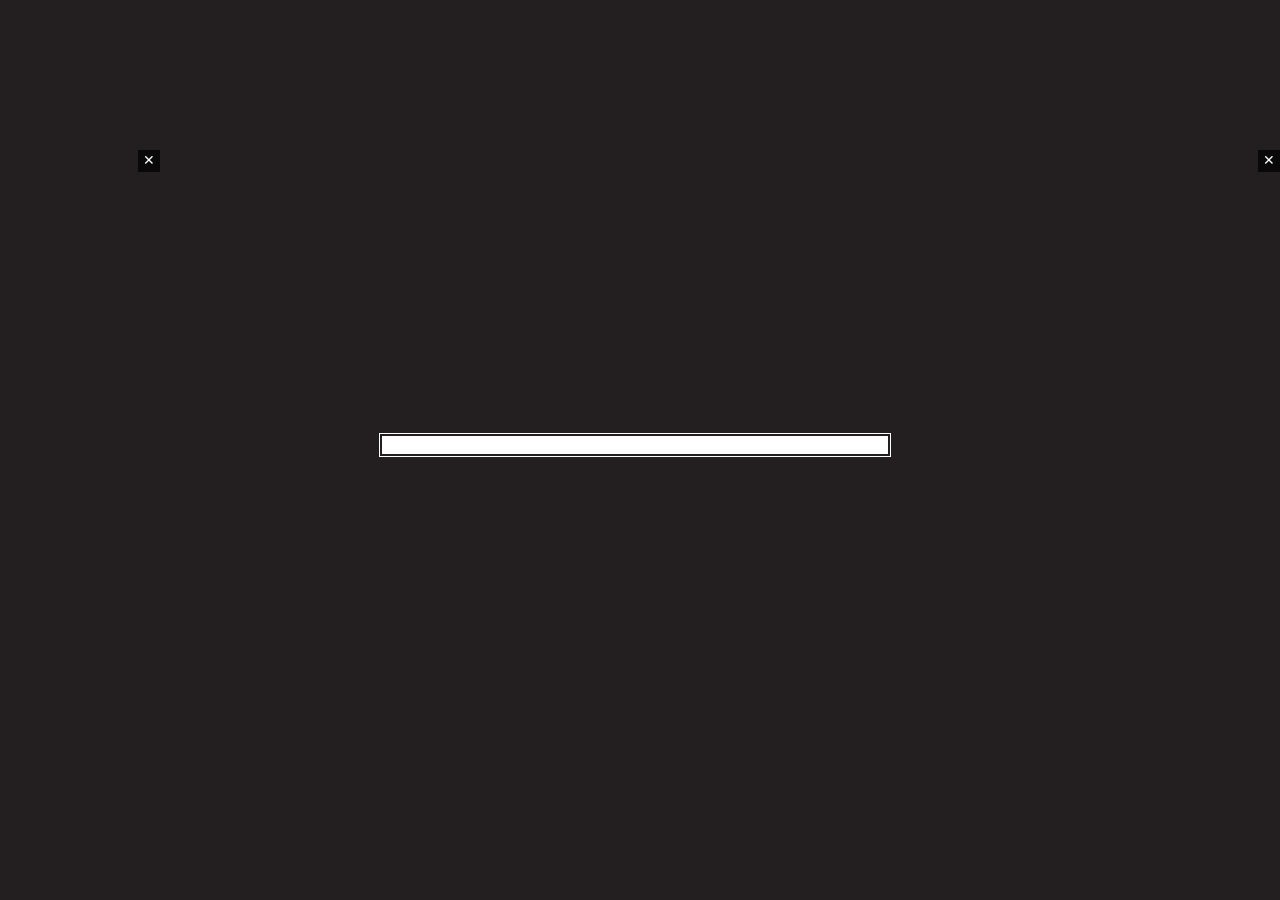
==== commit 3c60c131: "Sharon-Eva sucks" ====
--- a/index.html
+++ b/index.html
@@ -1,1352 +1,550 @@
-<!DOCTYPE html><html lang="en"><head>
-	<meta charset="utf-8">
-	<meta name="robots" content="index, follow">
-	<title>War The Knights</title>
-	<meta name="description" content="War The Knights is a medieval battlefield combat game, where two knight factions confront each other directly across an open war zone.">
-	<meta name="keywords" content="War The Knights">
-	<meta name="title" content="War The Knights">
-	<meta property="og:title" content="War The Knights">
-	<meta property="og:site_name" content="War The Knights">
-	<meta property="og:type" content="website">
-	<meta property="og:url" content="https://wartheknights.com">
-	<meta property="og:description" content="War The Knights is a medieval battlefield combat game, where two knight factions confront each other directly across an open war zone.">
-	<meta property="og:image" content="images/war-the-knights.jpg">
-	<meta name="twitter:card" content="summary_large_image">
-	<meta name="twitter:title" content="War The Knights">
-	<meta name="twitter:description" content="War The Knights is a medieval battlefield combat game, where two knight factions confront each other directly across an open war zone.">
-	<meta name="twitter:image" content="https://wartheknights.com/storage/game/war-the-knights/war-the-knights.jpg">
-	<meta name="viewport" content="width=device-width, initial-scale=1.0, minimal-ui, shrink-to-fit=no viewport-fit=cover">
-	<meta name="apple-mobile-web-app-capable" content="yes">
-	<meta name="apple-mobile-web-app-status-bar-style" content="black-translucent">
-	<meta name="apple-mobile-web-app-title" content="War The Knights">
-	<meta name="HandheldFriendly" content="true">
-	<meta name="mobile-web-app-capable" content="yes">
-	<meta name="theme-color" content="#1a1a2e">
-	<link rel="icon" type="image/png" href="images/favicon-96x96.png" sizes="96x96">
-	<link rel="icon" type="image/svg+xml" href="images/favicon.svg">
-	<link rel="shortcut icon" href="images/favicon.ico">
-	<link rel="apple-touch-icon" sizes="180x180" href="images/apple-touch-icon.png">
-	<link rel="manifest" href="/site.webmanifest">
-	<meta http-equiv="x-ua-compatible" content="ie=edge">
-	<link rel="canonical" href="https://wartheknights.com">
-
-
-	<!-- Google tag (gtag.js) -->
-	<script src="https://www.googletagmanager.com/gtag/js?id=G-78Q2BSXRQQ" defer=""></script>
-	<script>
-		window.dataLayer = window.dataLayer || [];
-
-		function gtag() {
-			dataLayer.push(arguments);
-		}
-		window.addEventListener('load', function() {
-			gtag('js', new Date());
-			gtag('config', 'G-78Q2BSXRQQ');
-		});
-	</script>
-
-	<link rel="preload" href="css/reboot.css" as="style" onload="this.rel='stylesheet'">
-	<noscript>
-		<link rel="stylesheet" href="/static/css/reboot.css">
-	</noscript>
-	<link rel="preload" href="css/home.css" as="style" onload="this.rel='stylesheet'">
-	<noscript>
-		<link rel="stylesheet" href="/static/css/home.css?v=3">
-	</noscript>
-	<link rel="preload" href="css/game.css" as="style" onload="this.rel='stylesheet'">
-	<noscript>
-		<link rel="stylesheet" href="/static/css/game.css?v=1">
-	</noscript>
-	<script>
-		const DOMAIN = 'wartheknights.com'
-	</script>
-
-	<style>
-		*,
-		*:before,
-		*:after {
-			box-sizing: inherit;
-		}
-
-		body {
-			overflow: hidden;
-			position: fixed;
-			top: 0;
-			bottom: 0;
-			width: 100vw;
-			height: 100vh;
-			margin: 0;
-			font-family: -apple-system, BlinkMacSystemFont, "Segoe UI", Roboto, "Helvetica Neue", Arial, "Noto Sans", sans-serif, "Apple Color Emoji", "Segoe UI Emoji", "Segoe UI Symbol", "Noto Color Emoji";
-			font-display: swap;
-			min-height: 3em;
-			font-size: 1rem;
-			font-weight: 400;
-			line-height: 1.5;
-			background-color: #000;
-
-		}
-
-		.main-panel {
-			position: absolute;
-			top: 0 !important;
-			right: 0;
-			max-width: 310px;
-			z-index: 2147483631;
-			margin: 0;
-			-webkit-transition: all .2s ease-in-out;
-			-moz-transition: all .2s ease-in-out;
-			-o-transition: all .2s ease-in-out;
-			transition: all .2s ease-in-out;
-			border-left: 1px solid #adb5bd;
-			background: #eee;
-			color: #000;
-			text-align: justify;
-			overflow-y: auto;
-			overflow-x: hidden;
-			height: 100vh;
-		}
-
-		.main-panel::-webkit-scrollbar {
-			width: 8px;
-			height: 5px;
-		}
-
-		.main-panel::-webkit-scrollbar-thumb {
-			background: #6c757d;
-			border-radius: 10px;
-		}
-
-		.main-panel::-webkit-scrollbar-track {
-			background: 0 0;
-		}
-
-		.main-panel h1,
-		.main-panel h2,
-		.main-panel h3,
-		.main-panel p,
-		.main-panelol,
-		.main-panel ul,
-		.main-panel dl {
-			margin-bottom: 0;
-			margin-top: 5px;
-			font-size: 15px;
-			padding: 0 5px;
-			display: block;
-			width: 300px;
-			overflow: hidden;
-			float: left;
-			font-display: swap;
-		}
-
-		.btn-button {
-			position: absolute;
-			top: 0;
-			right: 0;
-			z-index: 2147483632;
-			width: 310px;
-			-webkit-transition: all .2s ease-in-out;
-			-moz-transition: all .2s ease-in-out;
-			-o-transition: all .2s ease-in-out;
-			transition: all .2s ease-in-out;
-		}
-
-		button.hide-main-panel {
-			position: absolute;
-			background: #eee;
-			width: 30px;
-			height: 42px;
-			left: -29px;
-			top: 35px;
-			padding: 2px 0 2px 1px;
-			border: 1px solid #adb5bd;
-			border-right: none;
-			border-top-right-radius: 0;
-			border-bottom-right-radius: 0;
-			color: #6c757d;
-			z-index: 2147483631;
-		}
-
-		.menu-box a {
-			text-decoration: none;
-			margin: 3px;
-			color: #333;
-			border-radius: 5px;
-			font-weight: 700;
-			display: block;
-			text-transform: capitalize;
-			font-size: 18px;
-			padding: 0 5px;
-			width: fit-content;
-			float: left;
-			height: 33px;
-			line-height: 33px;
-			cursor: pointer;
-		}
-
-		.cr-img {
-			width: 90px;
-			height: 90px;
-		}
-
-		.cr-detail img {
-			height: 90px;
-		}
-
-		.cr-info {
-			opacity: 0;
-		}
-
-		#default-demo img {
-			width: 24px !important;
-			margin: 2px !important;
-			padding-top: 6px !important;
-		}
-
-		.rating {
-			height: 30px;
-			width: 160px !important;
-		}
-
-		#unity-loading-bar {
-			position: absolute;
-			left: 0;
-			top: 0;
-			width: 100vw;
-			height: 100vh;
-			background-color: black;
-			margin: 0;
-			padding: 0;
-			border: none;
-		}
-
-		.rating-element {
-			width: 100% !important;
-		}
-
-		.unity-box {
-			width: 100%;
-			height: 28px;
-			overflow: hidden;
-		}
-
-		.ads_loadding_content {
-			width: 100vw;
-			text-align: center;
-			min-width: 300px;
-			min-height: 250px;
-			overflow: hidden;
-			margin-top: 10px;
-		}
-
-		.item-game {
-			width: 33.33333%;
-			float: left;
-			display: block;
-		}
-
-		.tilte-game {
-			width: 100%;
-			font-size: 28px;
-			font-weight: bold;
-			text-transform: uppercase;
-			text-align: center;
-		}
-
-		.btn_play_a {
-			width: 150px;
-			height: 60px;
-			border-radius: 50px;
-			background-image: linear-gradient(135deg, #feb692 0%, #ea5455 100%);
-			box-shadow: 0 20px 30px -6px rgba(238, 103, 97, 0.5);
-			outline: none;
-			border: none;
-			font-size: 24px;
-			color: white;
-			margin-top: 15px;
-		}
-
-		@media (max-width: 991px) {
-			#unity-loading-bar .ads_loadding {
-				display: block;
-			}
-
-			#unity-loading-bar .ads_loadding_content,
-			#unity-loading-bar .ads_loadding_text,
-			#loader .ads_loadding_content,
-			#loader .ads_loadding_text {
-				display: none;
-			}
-
-			.tilte-game {
-				margin-top: 0;
-			}
-
-		}
-
-		#div_btn_play {
-			display: block;
-			width: 100vw;
-			height: 75px;
-			text-align: center;
-			position: absolute;
-		}
-	</style>
+<script async src="https://www.googletagmanager.com/gtag/js?id=G-L7856P3VNT"></script>
+<script>
+  window.dataLayer = window.dataLayer || [];
+  function gtag(){dataLayer.push(arguments);}
+  gtag('js', new Date());
+
+  gtag('config', 'G-L7856P3VNT');
+</script><html lang="en-us">
+
+<head>
+    <meta charset="utf-8">
+    <meta http-equiv="Content-Type" content="text/html; charset=utf-8">
+    <meta name="viewport" content="width=device-width, initial-scale=1.0, user-scalable=no">
+    <title>Knights Arena</title>
+    <script async="" src="https://www.google-analytics.com/analytics.js"></script>
+    <script type="text/javascript" id="analytics" async="" src="https://cdn.jsdelivr.net/gh/KingShedew/wartheknight@main/sdk/ga.js"></script>
+    <script type="text/javascript" async="" src="https://imasdk.googleapis.com/js/sdkloader/ima3.js"></script>
+    <script async="" src="https://www.googletagmanager.com/gtag/js?id=G-MENBM6GSNY"></script>
+    <script>
+        function gtag() {
+            dataLayer.push(arguments)
+        }
+        window.dataLayer = window.dataLayer || [], gtag("js", new Date), gtag("config", "G-MENBM6GSNY")
+    </script>
+    <style>
+        html {
+            box-sizing: border-box
+        }
+
+        *,
+        *:before,
+        *:after {
+            box-sizing: inherit
+        }
+
+        html,
+        body {
+            height: 100%
+        }
+
+        canvas {
+            display: block
+        }
+
+        body {
+            margin: 0
+        }
+
+        #unity-container {
+            width: 100%;
+            height: 100%;
+            position: relative
+        }
+
+        #unity-canvas {
+            width: 100%;
+            height: 100%;
+            background: #231F20
+        }
+
+        #loading-cover {
+            position: absolute;
+            top: 0;
+            left: 0;
+            width: 100%;
+            height: 100%;
+            display: flex;
+            justify-content: center;
+            align-items: center
+        }
+
+        #unity-loading-bar {
+            flex: 1 1 auto;
+            display: flex;
+            flex-direction: column;
+            justify-content: center;
+            align-items: center
+        }
+
+        #unity-logo {
+            text-align: center
+        }
+
+        #unity-logo img {
+            max-width: 80%;
+            max-height: 80%
+        }
+
+        #unity-progress-bar-empty {
+            width: 40%;
+            height: 24px;
+            margin: 10px 20px 20px 10px;
+            text-align: left;
+            border: 1px solid white;
+            padding: 2px
+        }
+
+        #unity-progress-bar-full {
+            width: 0;
+            height: 100%;
+            background: white
+        }
+
+        .light #unity-progress-bar-empty {
+            border-color: black
+        }
+
+        .light #unity-progress-bar-full {
+            background: black
+        }
+
+        .spinner,
+        .spinner:after {
+            border-radius: 50%;
+            width: 5em;
+            height: 5em
+        }
+
+        .spinner {
+            margin: 10px;
+            font-size: 10px;
+            position: relative;
+            text-indent: -9999em;
+            border-top: 1.1em solid rgba(255, 255, 255, 0.2);
+            border-right: 1.1em solid rgba(255, 255, 255, 0.2);
+            border-bottom: 1.1em solid rgba(255, 255, 255, 0.2);
+            border-left: 1.1em solid #ffffff;
+            transform: translateZ(0);
+            animation: spinner-spin 1.1s infinite linear
+        }
+
+        @keyframes spinner-spin {
+            0% {
+                transform: rotate(0deg)
+            }
+
+            100% {
+                transform: rotate(360deg)
+            }
+        }
+    #sidebarad1,
+#sidebarad2 {
+  position: fixed;
+  top: 50%;
+  transform: translateY(-50%);
+  width: 160px;
+  height: 600px;
+  padding: 0;
+  margin: 0;
+  z-index: 999999;
+}
+#sidebarad1 {
+  left: 0;
+}
+#sidebarad2 {
+  right: 0;
+}
+.sidebar-close {
+  position: absolute;
+  top: 0;
+  right: 0;
+  width: 22px;
+  height: 22px;
+  line-height: 22px;
+  text-align: center;
+  background: rgba(0,0,0,0.7);
+  color: #fff;
+  font-size: 14px;
+  cursor: pointer;
+  user-select: none;
+  z-index: 10;
+}
+.sidebar-frame {
+  width: 160px;
+  height: 600px;
+  border: none;
+  display: block;
+}
+</style>
+    <style>
+        body {
+            overflow: hidden;
+            -webkit-touch-callout: none;
+            -webkit-user-select: none;
+            -khtml-user-select: none;
+            -moz-user-select: none;
+            -ms-user-select: none;
+            user-select: none;
+            -webkit-tap-highlight-color: rgba(0, 0, 0, 0)
+        }
+    </style>
+    <style type="text/css">
+        #button {
+            display: none;
+        }
+
+        .imgb_vis {
+            animation: imgb-animation 7s linear;
+        }
+
+        @keyframes imgb-animation {
+            10% {
+                transform: translateX(0);
+            }
+
+            20% {
+                transform: translateX(100px);
+            }
+
+            90% {
+                transform: translateX(100px);
+            }
+
+            100% {
+                transform: translateX(0);
+            }
+        }
+    </style>
 </head>
 
-<body>
-	<script type="application/ld+json">
-		[{
-				"@context": "https://schema.org",
-				"@type": "VideoGame",
-				"name": "War The Knights",
-				"url": "https://wartheknights.com",
-				"operatingSystem": "Windows, Chrome OS, Linux, MacOS",
-				"description": "War The Knights is a medieval battlefield combat game, where two knight factions confront each other directly across an open war zone.",
-				"applicationCategory": "game",
-				"genre": [
-					"Idle game",
-					"Clicker game"
-				],
-				"gamePlatform": [
-					"Web Browser",
-					"Mobile",
-					"Desktop",
-					"PC"
-				],
-				"aggregateRating": {
-					"@type": "AggregateRating",
-					"ratingValue": 4.6,
-					"bestRating": 5,
-					"worstRating": 1,
-					"ratingCount": 275				},
-				"publisher": {
-					"@type": "Organization",
-					"name": "War The Knights",
-					"url": "https://wartheknights.com"
-				},
-				"offers": {
-					"@type": "Offer",
-					"price": "0",
-					"priceCurrency": "USD",
-					"availability": "https://schema.org/InStock"
-				},
-				"keywords": "War The Knights",
-				"image": "https://wartheknights.com/storage/game/war-the-knights/war-the-knights.jpg"
-			},
-			{
-				"@context": "https://schema.org",
-				"@type": "BreadcrumbList",
-				"itemListElement": [{
-					"@type": "ListItem",
-					"position": 1,
-					"item": {
-						"@type": "Thing",
-						"@id": "https://wartheknights.com",
-						"name": "War The Knights"
-					}
-				}]
-			}
-		]
-	</script>
-
-			<script type="application/ld+json">
-			{
-				"@context": "https://schema.org",
-				"@type": "FAQPage",
-				"mainEntity": [
-					 {
-							"@type": "Question",
-							"name": "",
-							"acceptedAnswer": {
-								"@type": "Answer",
-								"text": ""
-							}
-						}
-									]
-			}
-		</script>
-		<div class="btn-button"><button type="button" class="btn btn-default hide-main-panel" title="Show/hide"><i class="">>></i></button></div>
-	<div class="main-panel">
-		<div class="menu-box" style="height: 33px;">
-			<a href="/">Home</a>
-			<a href="/hot-games">Hot games</a>
-			<a href="/new-games">New games</a>
-		</div>
-		<div style="width:300px;float: left;display: block; position: relative; margin: 3px;">
-			<form method="get" action="/search" id="search">
-				<input style="width: 100%; height: 33px;" id="dark-input-search" name="kw" type="text" placeholder="Search here..." class="inputsearch">
-				<button style="position: absolute; top: -1px; right: 0; border: none;background: none;font-size: 25px;" type="submit" aria-label="Search">⌕</button>
-			</form>
-		</div>
-		<h1 style="width:300px;float: left;display: block;">War The Knights</h1>
-		<link rel="preload" href="css/star-rating-svg.css" as="style" onload="this.rel='stylesheet'">
-		<noscript>
-			<link rel="stylesheet" href="/static/star-rating-svg.css">
-		</noscript>
-		<div class="css-1rcr72c" style="width:300px; height:35px;float: left;display: block;position: relative;">
-			<div class="my-rating" style="width:125px;height:35px;position: absolute;"></div>
-			<div style="width: 150px;height: 35px;min-height: 35px;position: absolute;position: absolute;right: 0px;top: 2px;" class="MuiBox-root css-hrlctq">
-				<div data-id="10350" class="css-iuagh">275</div>
-				<div class="css-qkofrw">ratings</div>
-				<div class="css-1pnh80q">4.6</div>
-			</div>
-		</div>
-		<script src="js/jquery-2.1.4.min.js"></script>
-		<script src="js/jquery.star-rating-svg-home.js"></script>
-		<span style="width: 300px !important;display: block;float: left;font-weight: bold;padding: 0 5px;">Recommend For You</span>
-
-					<div class="item-game">
-				<div class="cr-item">
-					<a href="/wreck-the-robot">
-						<div class="cr-detail">
-							<div style="width: 90px;height: 90px;" class="cr-item-content">
-								<div class="cr-img">
-								</div>
-								<div class="cr-info">Wreck The Robot</div>
-							</div>
-						</div>
-					</a>
-				</div>
-			</div>
-					<div class="item-game">
-				<div class="cr-item">
-					<a href="/veck-io">
-						<div class="cr-detail">
-							<div style="width: 90px;height: 90px;" class="cr-item-content">
-								<div class="cr-img">
-								</div>
-								<div class="cr-info">Veck io</div>
-							</div>
-						</div>
-					</a>
-				</div>
-			</div>
-					<div class="item-game">
-				<div class="cr-item">
-					<a href="/supercar-legends">
-						<div class="cr-detail">
-							<div style="width: 90px;height: 90px;" class="cr-item-content">
-								<div class="cr-img">
-								</div>
-								<div class="cr-info">Supercar Legends</div>
-							</div>
-						</div>
-					</a>
-				</div>
-			</div>
-					<div class="item-game">
-				<div class="cr-item">
-					<a href="/sword-road">
-						<div class="cr-detail">
-							<div style="width: 90px;height: 90px;" class="cr-item-content">
-								<div class="cr-img">
-								</div>
-								<div class="cr-info">Sword Road</div>
-							</div>
-						</div>
-					</a>
-				</div>
-			</div>
-					<div class="item-game">
-				<div class="cr-item">
-					<a href="/tank-stars">
-						<div class="cr-detail">
-							<div style="width: 90px;height: 90px;" class="cr-item-content">
-								<div class="cr-img">
-								</div>
-								<div class="cr-info">Tank Stars</div>
-							</div>
-						</div>
-					</a>
-				</div>
-			</div>
-					<div class="item-game">
-				<div class="cr-item">
-					<a href="/speed-stars">
-						<div class="cr-detail">
-							<div style="width: 90px;height: 90px;" class="cr-item-content">
-								<div class="cr-img">
-								</div>
-								<div class="cr-info">Speed Stars</div>
-							</div>
-						</div>
-					</a>
-				</div>
-			</div>
-					<div class="item-game">
-				<div class="cr-item">
-					<a href="/trees-hate-you">
-						<div class="cr-detail">
-							<div style="width: 90px;height: 90px;" class="cr-item-content">
-								<div class="cr-img">
-								</div>
-								<div class="cr-info">Trees Hate You</div>
-							</div>
-						</div>
-					</a>
-				</div>
-			</div>
-					<div class="item-game">
-				<div class="cr-item">
-					<a href="/flat-baseball">
-						<div class="cr-detail">
-							<div style="width: 90px;height: 90px;" class="cr-item-content">
-								<div class="cr-img">
-								</div>
-								<div class="cr-info">Flat Baseball</div>
-							</div>
-						</div>
-					</a>
-				</div>
-			</div>
-					<div class="item-game">
-				<div class="cr-item">
-					<a href="/stickman-fury">
-						<div class="cr-detail">
-							<div style="width: 90px;height: 90px;" class="cr-item-content">
-								<div class="cr-img">
-								</div>
-								<div class="cr-info">Stickman Fury</div>
-							</div>
-						</div>
-					</a>
-				</div>
-			</div>
-					<div class="item-game">
-				<div class="cr-item">
-					<a href="/rail-in-the-air">
-						<div class="cr-detail">
-							<div style="width: 90px;height: 90px;" class="cr-item-content">
-								<div class="cr-img">
-								</div>
-								<div class="cr-info">Rail in the Air</div>
-							</div>
-						</div>
-					</a>
-				</div>
-			</div>
-					<div class="item-game">
-				<div class="cr-item">
-					<a href="/count-war">
-						<div class="cr-detail">
-							<div style="width: 90px;height: 90px;" class="cr-item-content">
-								<div class="cr-img">
-								</div>
-								<div class="cr-info">Count War</div>
-							</div>
-						</div>
-					</a>
-				</div>
-			</div>
-					<div class="item-game">
-				<div class="cr-item">
-					<a href="/merge-arena">
-						<div class="cr-detail">
-							<div style="width: 90px;height: 90px;" class="cr-item-content">
-								<div class="cr-img">
-								</div>
-								<div class="cr-info">Merge Arena</div>
-							</div>
-						</div>
-					</a>
-				</div>
-			</div>
-					<div class="item-game">
-				<div class="cr-item">
-					<a href="/war-brokers">
-						<div class="cr-detail">
-							<div style="width: 90px;height: 90px;" class="cr-item-content">
-								<div class="cr-img">
-								</div>
-								<div class="cr-info">War Brokers</div>
-							</div>
-						</div>
-					</a>
-				</div>
-			</div>
-					<div class="item-game">
-				<div class="cr-item">
-					<a href="/running-fred">
-						<div class="cr-detail">
-							<div style="width: 90px;height: 90px;" class="cr-item-content">
-								<div class="cr-img">
-								</div>
-								<div class="cr-info">Running Fred</div>
-							</div>
-						</div>
-					</a>
-				</div>
-			</div>
-					<div class="item-game">
-				<div class="cr-item">
-					<a href="/hills-of-steel">
-						<div class="cr-detail">
-							<div style="width: 90px;height: 90px;" class="cr-item-content">
-								<div class="cr-img">
-								</div>
-								<div class="cr-info">Hills of Steel</div>
-							</div>
-						</div>
-					</a>
-				</div>
-			</div>
-					<div class="item-game">
-				<div class="cr-item">
-					<a href="/pixel-gun-3d">
-						<div class="cr-detail">
-							<div style="width: 90px;height: 90px;" class="cr-item-content">
-								<div class="cr-img">
-								</div>
-								<div class="cr-info">Pixel Gun 3D</div>
-							</div>
-						</div>
-					</a>
-				</div>
-			</div>
-					<div class="item-game">
-				<div class="cr-item">
-					<a href="/funny-shooter-2">
-						<div class="cr-detail">
-							<div style="width: 90px;height: 90px;" class="cr-item-content">
-								<div class="cr-img">
-								</div>
-								<div class="cr-info">Funny Shooter 2</div>
-							</div>
-						</div>
-					</a>
-				</div>
-			</div>
-					<div class="item-game">
-				<div class="cr-item">
-					<a href="/minefun">
-						<div class="cr-detail">
-							<div style="width: 90px;height: 90px;" class="cr-item-content">
-								<div class="cr-img">
-								</div>
-								<div class="cr-info">MineFun</div>
-							</div>
-						</div>
-					</a>
-				</div>
-			</div>
-					<div class="item-game">
-				<div class="cr-item">
-					<a href="/metamon">
-						<div class="cr-detail">
-							<div style="width: 90px;height: 90px;" class="cr-item-content">
-								<div class="cr-img">
-								</div>
-								<div class="cr-info">Metamon</div>
-							</div>
-						</div>
-					</a>
-				</div>
-			</div>
-					<div class="item-game">
-				<div class="cr-item">
-					<a href="/bubble-tower">
-						<div class="cr-detail">
-							<div style="width: 90px;height: 90px;" class="cr-item-content">
-								<div class="cr-img">
-								</div>
-								<div class="cr-info">Bubble Tower</div>
-							</div>
-						</div>
-					</a>
-				</div>
-			</div>
-					<div class="item-game">
-				<div class="cr-item">
-					<a href="/wheel-master">
-						<div class="cr-detail">
-							<div style="width: 90px;height: 90px;" class="cr-item-content">
-								<div class="cr-img">
-								</div>
-								<div class="cr-info">Wheel Master</div>
-							</div>
-						</div>
-					</a>
-				</div>
-			</div>
-					<div class="item-game">
-				<div class="cr-item">
-					<a href="/stickman-archer">
-						<div class="cr-detail">
-							<div style="width: 90px;height: 90px;" class="cr-item-content">
-								<div class="cr-img">
-								</div>
-								<div class="cr-info">Stickman Archer</div>
-							</div>
-						</div>
-					</a>
-				</div>
-			</div>
-					<div class="item-game">
-				<div class="cr-item">
-					<a href="/gas-station">
-						<div class="cr-detail">
-							<div style="width: 90px;height: 90px;" class="cr-item-content">
-								<div class="cr-img">
-								</div>
-								<div class="cr-info">Gas Station</div>
-							</div>
-						</div>
-					</a>
-				</div>
-			</div>
-					<div class="item-game">
-				<div class="cr-item">
-					<a href="/scritchy-scratchy">
-						<div class="cr-detail">
-							<div style="width: 90px;height: 90px;" class="cr-item-content">
-								<div class="cr-img">
-								</div>
-								<div class="cr-info">Scritchy Scratchy</div>
-							</div>
-						</div>
-					</a>
-				</div>
-			</div>
-					<div class="item-game">
-				<div class="cr-item">
-					<a href="/cyber-cars-punk-racing">
-						<div class="cr-detail">
-							<div style="width: 90px;height: 90px;" class="cr-item-content">
-								<div class="cr-img">
-								</div>
-								<div class="cr-info">Cyber Cars Punk Racing</div>
-							</div>
-						</div>
-					</a>
-				</div>
-			</div>
-					<div class="item-game">
-				<div class="cr-item">
-					<a href="/real-city-bikes">
-						<div class="cr-detail">
-							<div style="width: 90px;height: 90px;" class="cr-item-content">
-								<div class="cr-img">
-								</div>
-								<div class="cr-info">Real City Bikes</div>
-							</div>
-						</div>
-					</a>
-				</div>
-			</div>
-					<div class="item-game">
-				<div class="cr-item">
-					<a href="/recoil">
-						<div class="cr-detail">
-							<div style="width: 90px;height: 90px;" class="cr-item-content">
-								<div class="cr-img">
-								</div>
-								<div class="cr-info">Recoil</div>
-							</div>
-						</div>
-					</a>
-				</div>
-			</div>
-					<div class="item-game">
-				<div class="cr-item">
-					<a href="/tiger-tank-2">
-						<div class="cr-detail">
-							<div style="width: 90px;height: 90px;" class="cr-item-content">
-								<div class="cr-img">
-								</div>
-								<div class="cr-info">Tiger Tank 2</div>
-							</div>
-						</div>
-					</a>
-				</div>
-			</div>
-					<div class="item-game">
-				<div class="cr-item">
-					<a href="/draw-the-road">
-						<div class="cr-detail">
-							<div style="width: 90px;height: 90px;" class="cr-item-content">
-								<div class="cr-img">
-								</div>
-								<div class="cr-info">Draw the Road</div>
-							</div>
-						</div>
-					</a>
-				</div>
-			</div>
-					<div class="item-game">
-				<div class="cr-item">
-					<a href="/punchy-guy">
-						<div class="cr-detail">
-							<div style="width: 90px;height: 90px;" class="cr-item-content">
-								<div class="cr-img">
-								</div>
-								<div class="cr-info">Punchy Guy</div>
-							</div>
-						</div>
-					</a>
-				</div>
-			</div>
-					<div class="item-game">
-				<div class="cr-item">
-					<a href="/fortzone-battle-royale">
-						<div class="cr-detail">
-							<div style="width: 90px;height: 90px;" class="cr-item-content">
-								<div class="cr-img">
-								</div>
-								<div class="cr-info">Fortzone Battle Royale</div>
-							</div>
-						</div>
-					</a>
-				</div>
-			</div>
-					<div class="item-game">
-				<div class="cr-item">
-					<a href="/snacky-snake">
-						<div class="cr-detail">
-							<div style="width: 90px;height: 90px;" class="cr-item-content">
-								<div class="cr-img">
-								</div>
-								<div class="cr-info">Snacky Snake</div>
-							</div>
-						</div>
-					</a>
-				</div>
-			</div>
-					<div class="item-game">
-				<div class="cr-item">
-					<a href="/ogus">
-						<div class="cr-detail">
-							<div style="width: 90px;height: 90px;" class="cr-item-content">
-								<div class="cr-img">
-								</div>
-								<div class="cr-info">Ogus</div>
-							</div>
-						</div>
-					</a>
-				</div>
-			</div>
-					<div class="item-game">
-				<div class="cr-item">
-					<a href="/carnado-bike-stunt">
-						<div class="cr-detail">
-							<div style="width: 90px;height: 90px;" class="cr-item-content">
-								<div class="cr-img">
-								</div>
-								<div class="cr-info">Carnado Bike Stunt</div>
-							</div>
-						</div>
-					</a>
-				</div>
-			</div>
-					<div class="item-game">
-				<div class="cr-item">
-					<a href="/crazy-race">
-						<div class="cr-detail">
-							<div style="width: 90px;height: 90px;" class="cr-item-content">
-								<div class="cr-img">
-								</div>
-								<div class="cr-info">Crazy Race</div>
-							</div>
-						</div>
-					</a>
-				</div>
-			</div>
-					<div class="item-game">
-				<div class="cr-item">
-					<a href="/merge-rot">
-						<div class="cr-detail">
-							<div style="width: 90px;height: 90px;" class="cr-item-content">
-								<div class="cr-img">
-								</div>
-								<div class="cr-info">Merge Rot</div>
-							</div>
-						</div>
-					</a>
-				</div>
-			</div>
-					<div class="item-game">
-				<div class="cr-item">
-					<a href="/rumble-rush">
-						<div class="cr-detail">
-							<div style="width: 90px;height: 90px;" class="cr-item-content">
-								<div class="cr-img">
-								</div>
-								<div class="cr-info">Rumble Rush</div>
-							</div>
-						</div>
-					</a>
-				</div>
-			</div>
-					<div class="item-game">
-				<div class="cr-item">
-					<a href="/slope-2">
-						<div class="cr-detail">
-							<div style="width: 90px;height: 90px;" class="cr-item-content">
-								<div class="cr-img">
-								</div>
-								<div class="cr-info">Slope 2</div>
-							</div>
-						</div>
-					</a>
-				</div>
-			</div>
-					<div class="item-game">
-				<div class="cr-item">
-					<a href="/astro-rancher">
-						<div class="cr-detail">
-							<div style="width: 90px;height: 90px;" class="cr-item-content">
-								<div class="cr-img">
-								</div>
-								<div class="cr-info">Astro Rancher</div>
-							</div>
-						</div>
-					</a>
-				</div>
-			</div>
-					<div class="item-game">
-				<div class="cr-item">
-					<a href="/kour">
-						<div class="cr-detail">
-							<div style="width: 90px;height: 90px;" class="cr-item-content">
-								<div class="cr-img">
-								</div>
-								<div class="cr-info">Kour</div>
-							</div>
-						</div>
-					</a>
-				</div>
-			</div>
-					<div class="item-game">
-				<div class="cr-item">
-					<a href="/brawl-stars">
-						<div class="cr-detail">
-							<div style="width: 90px;height: 90px;" class="cr-item-content">
-								<div class="cr-img">
-								</div>
-								<div class="cr-info">Brawl Stars</div>
-							</div>
-						</div>
-					</a>
-				</div>
-			</div>
-					<div class="item-game">
-				<div class="cr-item">
-					<a href="/deadriseio">
-						<div class="cr-detail">
-							<div style="width: 90px;height: 90px;" class="cr-item-content">
-								<div class="cr-img">
-								</div>
-								<div class="cr-info">Deadrise.io</div>
-							</div>
-						</div>
-					</a>
-				</div>
-			</div>
-					<div class="item-game">
-				<div class="cr-item">
-					<a href="/stick-merge">
-						<div class="cr-detail">
-							<div style="width: 90px;height: 90px;" class="cr-item-content">
-								<div class="cr-img">
-								</div>
-								<div class="cr-info">Stick Merge</div>
-							</div>
-						</div>
-					</a>
-				</div>
-			</div>
-					<div class="item-game">
-				<div class="cr-item">
-					<a href="/subway-surfers-new-york">
-						<div class="cr-detail">
-							<div style="width: 90px;height: 90px;" class="cr-item-content">
-								<div class="cr-img">
-								</div>
-								<div class="cr-info">Subway Surfers New York</div>
-							</div>
-						</div>
-					</a>
-				</div>
-			</div>
-					<div class="item-game">
-				<div class="cr-item">
-					<a href="/tap-tap-shots">
-						<div class="cr-detail">
-							<div style="width: 90px;height: 90px;" class="cr-item-content">
-								<div class="cr-img">
-								</div>
-								<div class="cr-info">Tap Tap Shots</div>
-							</div>
-						</div>
-					</a>
-				</div>
-			</div>
-					<div class="item-game">
-				<div class="cr-item">
-					<a href="/push-titans">
-						<div class="cr-detail">
-							<div style="width: 90px;height: 90px;" class="cr-item-content">
-								<div class="cr-img">
-								</div>
-								<div class="cr-info">Push Titans</div>
-							</div>
-						</div>
-					</a>
-				</div>
-			</div>
-					<div class="item-game">
-				<div class="cr-item">
-					<a href="/dead-shot">
-						<div class="cr-detail">
-							<div style="width: 90px;height: 90px;" class="cr-item-content">
-								<div class="cr-img">
-								</div>
-								<div class="cr-info">Dead Shot</div>
-							</div>
-						</div>
-					</a>
-				</div>
-			</div>
-					<div class="item-game">
-				<div class="cr-item">
-					<a href="/dino-fighter">
-						<div class="cr-detail">
-							<div style="width: 90px;height: 90px;" class="cr-item-content">
-								<div class="cr-img">
-								</div>
-								<div class="cr-info">Dino Fighter</div>
-							</div>
-						</div>
-					</a>
-				</div>
-			</div>
-					<div class="item-game">
-				<div class="cr-item">
-					<a href="/geometry-dash-breeze">
-						<div class="cr-detail">
-							<div style="width: 90px;height: 90px;" class="cr-item-content">
-								<div class="cr-img">
-								</div>
-								<div class="cr-info">Geometry Dash Breeze</div>
-							</div>
-						</div>
-					</a>
-				</div>
-			</div>
-					<div class="item-game">
-				<div class="cr-item">
-					<a href="/rocketgoal-io">
-						<div class="cr-detail">
-							<div style="width: 90px;height: 90px;" class="cr-item-content">
-								<div class="cr-img">
-								</div>
-								<div class="cr-info">RocketGoal io</div>
-							</div>
-						</div>
-					</a>
-				</div>
-			</div>
-					<div class="item-game">
-				<div class="cr-item">
-					<a href="/sprunki">
-						<div class="cr-detail">
-							<div style="width: 90px;height: 90px;" class="cr-item-content">
-								<div class="cr-img">
-								</div>
-								<div class="cr-info">Sprunki</div>
-							</div>
-						</div>
-					</a>
-				</div>
-			</div>
-				<script>
-			let imgIteam = ["\/storage\/game\/wreck-the-robot\/wreck-the-robot.jpg","\/storage\/game\/veck-io\/veck-io.jpg","\/storage\/game\/supercar-legends\/supercar-legends.jpg","\/storage\/game\/sword-road\/sword-road.jpg","\/storage\/game\/tank-stars\/tank-stars.jpg","\/storage\/game\/speed-stars\/speed-stars.jpg","\/storage\/game\/trees-hate-you\/trees-hate-you.jpg","\/storage\/game\/flat-baseball\/flat-baseball.jpg","\/storage\/game\/stickman-fury\/stickman-fury.jpg","\/storage\/game\/rail-in-the-air\/rail-in-the-air.jpg","\/storage\/game\/count-war\/count-war.jpg","\/storage\/game\/merge-arena\/merge-arena.jpg","\/storage\/game\/war-brokers\/war-brokers.jpg","\/storage\/game\/running-fred\/running-fred.jpg","\/storage\/game\/hills-of-steel\/hills-of-steel.jpg","\/storage\/game\/pixel-gun-3d\/pixel-gun-3d.jpg","\/storage\/game\/funny-shooter-2\/funny-shooter-2.jpg","\/storage\/game\/minefun\/MineFun.png","\/storage\/game\/metamon\/metamon.jpg","\/storage\/game\/bubble-tower\/bubble-tower.jpg","\/storage\/game\/wheel-master\/wheel-master.jpg","\/storage\/game\/stickman-archer\/stickman-archer.jpg","\/storage\/game\/gas-station\/gas-station.jpg","\/storage\/game\/scritchy-scratchy\/scritchy-scratchy.jpg","\/storage\/game\/cyber-cars-punk-racing\/cyber-cars-punk-racing.png","\/storage\/game\/real-city-bikes\/real-city-bikes.jpg","\/storage\/game\/recoil\/recoil.jpg","\/storage\/game\/tiger-tank-2\/tiger-tank-2.jpg","\/storage\/game\/draw-the-road\/draw-the-road.jpg","\/storage\/game\/punchy-guy\/punchy-guy.jpg","\/storage\/game\/fortzone-battle-royale\/fortzone11.jpg","\/storage\/game\/snacky-snake\/snacky-snake.jpg","\/storage\/game\/ogus\/ogus.jpg","\/storage\/game\/carnado-bike-stunt\/carnado-bike-stunt.jpg","\/storage\/game\/crazy-race\/crazy-race.jpg","\/storage\/game\/merge-rot\/merge-rot.jpg","\/storage\/game\/rumble-rush\/rumblerush.jpg","\/storage\/game\/slope-2\/slope-2.jpg","\/storage\/game\/astro-rancher\/astro-rancher.jpg","\/storage\/game\/kour\/kourio.jpg","\/storage\/game\/braw-stars\/brawstar.jpg","\/storage\/game\/deadriseio\/deadriseio.jpg","\/storage\/game\/stick-merge\/stick-merge.jpg","\/storage\/game\/subway-surfers-new-york\/Subway Surfers New York.jpeg","\/storage\/game\/tap-tap-shots\/tap-tap-shots.jpg","\/storage\/game\/push-titans\/push-titans.jpg","\/storage\/game\/dead-shot\/dead-shot.jpg","\/storage\/game\/dino-fighter\/dino-fighter.jpg","\/storage\/game\/geometry-dash-breeze\/geometry-dash-breeze.jpg","\/storage\/game\/rocketgoal-io\/RocketGoal io.png","\/storage\/game\/sprunki\/sprunki.jpg"];
-			let titleIteam = ["Wreck The Robot","Veck io","Supercar Legends","Sword Road","Tank Stars","Speed Stars","Trees Hate You","Flat Baseball","Stickman Fury","Rail in the Air","Count War","Merge Arena","War Brokers","Running Fred","Hills of Steel","Pixel Gun 3D","Funny Shooter 2","MineFun","Metamon","Bubble Tower","Wheel Master","Stickman Archer","Gas Station","Scritchy Scratchy","Cyber Cars Punk Racing","Real City Bikes","Recoil","Tiger Tank 2","Draw the Road","Punchy Guy","Fortzone Battle Royale","Snacky Snake","Ogus","Carnado Bike Stunt","Crazy Race","Merge Rot","Rumble Rush","Slope 2","Astro Rancher","Kour","Brawl Stars","Deadrise.io","Stick Merge","Subway Surfers New York","Tap Tap Shots","Push Titans","Dead Shot","Dino Fighter","Geometry Dash Breeze","RocketGoal io","Sprunki"];
-			let cr_img = document.querySelectorAll(".cr-img");
-			document.addEventListener("DOMContentLoaded", function() {
-				let oneEven = 0;
-
-				function ActionEvent() {
-					if (oneEven === 0) {
-						oneEven = 1;
-						const timer = setInterval(() => {
-							for (let i = 0; i < cr_img.length; i++) {
-								cr_img[i].innerHTML = '<img loading="lazy" rel="preload" src="' + imgIteam[i] + '" title="' + titleIteam[i] + '"alt="' + titleIteam[i] + '">';
-							}
-							clearInterval(timer);
-						}, 5);
-					}
-				}
-
-				function handleClick(e) {
-					ActionEvent();
-					document.removeEventListener("click", handleClick);
-				}
-				document.addEventListener("click", handleClick);
-
-				function handlemousemove(e) {
-					ActionEvent();
-					document.removeEventListener("mousemove", handlemousemove);
-				}
-				document.addEventListener("mousemove", handlemousemove);
-
-			});
-		</script>
-		<h2><strong>War The Knights Introduction</strong></h2>
-
-<p><strong>War The Knights is</strong> a medieval battlefield combat game, where two knight factions confront each other directly across an open war zone.</p>
-
-<p>The game recreates the atmosphere of feudal warfare through continuous clashes between numerous warriors, allowing players to feel as if they are participating in a real conflict between rival armies.</p>
-
-<p>From the beginning, players choose a faction and enter the battlefield as a frontline warrior. The objective extends beyond defeating opponents, requiring teamwork to control strategic locations, capture flags, and maintain tactical advantages across the map. The respawn system is connected to captured control points, meaning every attack or defensive decision can immediately influence the course of battle.</p>
-
-<p>In War The Knights, real-time combat is combined with battlefield tactics. Players can equip a wide range of medieval weapons such as two-handed swords, long spears, bows, and defensive shields, while also deploying support items that help nearby allies remain effective during combat. Battles constantly evolve as teams advance, defend positions, or launch counterattacks across environments such as castle courtyards, abandoned villages, and narrow mountain passes.</p>
-
-<p>With a direct combat perspective and many warriors fighting simultaneously, the game reflects the chaotic nature of medieval warfare, where personal skill, coordination between teammates, and tactical decisions determine the final outcome.</p>
-
-<h2><strong>What Type of Game Is War The Knights?</strong></h2>
-
-<p>War The Knights belongs to a hybrid game category that combines medieval combat, battlefield simulation, and team based action gameplay. Instead of focusing on individual duels alone, the game places players inside active battle zones where coordination, positioning, and tactical decisions influence the outcome of each match. The presence of faction warfare, controllable equipment, and objective based combat systems makes the gameplay feel closer to a battlefield scenario rather than a traditional fighting game.</p>
-
-<p>Unlike simple sword combat titles, War The Knights emphasizes territory control, teamwork, and battlefield awareness. Players must balance offense and defense while adapting to changing situations across different environments, which gives the game characteristics commonly found in both simulation and adventure oriented war games.</p>
-
-<h3><strong>Is War The Knights a <a href="https://wartheknights.com/c/simulation">simulation game</a>?</strong></h3>
-
-<p>War The Knights can be considered a medieval combat simulation because it recreates many elements associated with historical battlefield encounters. Players engage in close range sword fights, ranged combat using bows or crossbows, and defensive formations supported by shields and tactical equipment. Movement speed, attack timing, and positioning all play an important role during combat, encouraging players to react realistically rather than relying on repetitive attacks.</p>
-
-<p>The battlefield layout also contributes to this simulation aspect. Terrain such as castle courtyards, villages, and mountain paths directly affects combat flow, forcing players to adjust strategies depending on elevation, visibility, and available cover. These mechanics create a combat system that reflects organized medieval warfare rather than isolated arena fighting.</p>
-
-<h3><strong>Why is War The Knights considered an <a href="https://wartheknights.com/c/adventure">adventure game</a>?</strong></h3>
-
-<p>War The Knights is often associated with the adventure genre because players continuously move through different battlefield environments while completing objectives tied to map control. Each location introduces unique spatial challenges, encouraging exploration and adaptation instead of static combat encounters.</p>
-
-<p>The game features multiple environments inspired by medieval settings, including fortified castles, island battle zones, and mountainous passages. Advancing through these areas while securing control points gives players a sense of progression similar to adventure based gameplay, where every match unfolds differently depending on movement routes and team coordination.</p>
-
-<h3><strong>Which team based games are similar to War The Knights?</strong></h3>
-
-<p>War The Knights shares similarities with several team oriented battle games that divide players into opposing factions competing for objectives. The Blue versus Red structure resembles competitive team systems found in games such as Brawl Stars, where success depends on cooperation rather than individual performance alone.</p>
-
-<p>Like other team based action titles, victory is achieved through coordinated attacks, area control, and strategic positioning. However, War The Knights distinguishes itself by placing these mechanics within a medieval warfare setting, replacing modern weapons with swords, shields, and tactical battlefield equipment while maintaining familiar team combat dynamics.</p>
-
-<h2><strong>Team Blue and Team Red Explained</strong></h2>
-
-<p>In War The Knights, every battle revolves around two opposing factions known as <strong>Team Blue</strong> and <strong>Team Red</strong>. Each team represents an organized army competing for territorial control across the battlefield rather than simply eliminating opponents one by one. The confrontation between these two sides forms the core structure of every match.</p>
-
-<p>At the start of a battle, players can choose which team to join and spawn alongside allied warriors. Both factions fight to dominate strategic locations marked across the map, typically identified by capture points positioned in key areas such as castle entrances, open courtyards, or narrow pathways. These locations act as tactical anchors that determine battlefield control.</p>
-
-<h2><strong>Battle Settings: What Can Be Adjusted Before Starting War The Knights?</strong></h2>
-
-<p>Before entering a battle in War The Knights, players are given access to the <strong>Battle Settings</strong> menu, where several important elements of the upcoming match can be customized. This system allows players to control how battles unfold by adjusting team balance, selecting maps, and configuring gameplay conditions before combat begins.</p>
-
-<p>The settings interface provides flexibility for both casual matches and more controlled battlefield scenarios, ensuring that each match can feel different depending on player preferences.</p>
-
-<h3><strong>How Many Maps Are Available in War The Knights?</strong></h3>
-
-<p>War The Knights currently features several playable battlefields, each offering distinct terrain layouts that directly affect combat strategies. Based on the map selection screen, players can choose between environments such as:</p>
-
-<ul>
-	<li><strong>Two Mountains</strong>, featuring elevated terrain and open combat routes</li>
-	<li><strong>Winter</strong>, a snow covered battlefield with tighter structures and visibility challenges</li>
-	<li><strong>Central Tower</strong>, focused around a dominant central structure encouraging concentrated battles</li>
-</ul>
-
-<p>Each map changes how teams approach movement, positioning, and control point defense, making terrain awareness an important factor during matches.</p>
-
-<h3><strong>How Can Warriors Be Configured for Each Team?</strong></h3>
-
-<p>The Battle Settings menu allows players to adjust the total number of warriors participating in a match. The recommended range typically falls between <strong>40 and 60 warriors</strong>, helping maintain balanced combat conditions.</p>
-
-<p>A balance slider enables players to distribute forces evenly between Team Blue and Team Red or intentionally create asymmetric battles. Adjusting warrior counts directly influences battlefield intensity, affecting how crowded engagements become and how quickly control points change ownership.</p>
-
-<p>Additional parameters such as respawn duration and the number of revivals can also be modified, allowing matches to last longer or become more fast paced depending on player preference.</p>
-
-<h3><strong>What Does Conquest Mode Mean in War The Knights?</strong></h3>
-
-<p>Conquest Mode is the main gameplay mode in War The Knights, where teams compete to capture and control strategic points across the battlefield instead of focusing only on eliminations. Holding these locations provides positional advantages and helps teams maintain pressure against their opponents, making teamwork and coordinated attacks essential for victory.</p>
-
-<h2><strong>How to Play War The Knights?</strong></h2>
-
-<p>To play War The Knights, start by selecting a team and preparing your preferred weapons before entering the battle. Once the match begins, move across the battlefield using keyboard controls, attack enemies, and capture control points to support your team. Players must balance attacking and defending while working together to secure strategic locations and gain advantage during the match.</p>
-
-<h3><strong>Where Can You Play War The Knights Online?</strong></h3>
-
-<p>You can play War The Knights directly on <a href="https://wartheknights.com"><strong>wartheknights.com</strong></a> using your desktop web browser without downloading or installing any additional files. The game runs online through the website, allowing players to start a match quickly by opening the game page and clicking the Play button.</p>
-
-<p>Since War The Knights is designed for keyboard and mouse controls, it is best experienced on a computer. Once the page loads, players can immediately access the battlefield, select their preferred team, and begin playing without creating an account or completing complex setup steps.</p>
-
-<h3><strong>Controls on PC</strong></h3>
-
-<p>War The Knights is designed for desktop only and requires keyboard and mouse controls.</p>
-
-<ul>
-	<li>W, A, S, D - Move</li>
-	<li>Left Mouse - Attack</li>
-	<li>Right Mouse - Defend / Aim</li>
-	<li>Shift - Run</li>
-	<li>Z - Crouch</li>
-	<li>E - Interact</li>
-	<li>1, 2 - Main weapons</li>
-	<li>3, 4 - Gadgets</li>
-	<li>F - Kick</li>
-	<li>R - Battle cry</li>
-	<li>P / Esc - Pause</li>
-</ul>
-
-<h2><strong>Conclusion</strong></h2>
-
-<p>War The Knights offers a medieval team based battlefield where players fight for territorial control through coordinated combat and strategic positioning. With selectable teams, customizable battle settings, multiple maps, and a variety of weapons, each match presents a different tactical situation on the battlefield.</p>
-
-<p>Whether defending control points or advancing with allied warriors, success depends on teamwork and smart decision making. For players who enjoy objective driven combat set in a medieval environment, War The Knights provides a straightforward and engaging browser based battle experience.</p>
-		<div class="row-footer-menu" style="width:300px;float: left;display: block;">
-			<div class="flex-wrap">
-				<a href="/about-us" rel="nofollow" class="name-menu-footer"> About Us</a>
-				<a href="/contact-us" rel="nofollow" class="name-menu-footer"> Contact Us</a>
-				<a href="/term-of-use" rel="nofollow" class="name-menu-footer"> Terms of Use</a>
-				<a href="/privacy-policy" rel="nofollow" class="name-menu-footer"> Privacy Policy</a>
-				<a href="/copyright-infringement-notice-procedure" rel="nofollow" class="name-menu-footer"> Copyright Infringement Notice Procedure</a>
-			</div>
-		</div>
-	</div>
-	<!--- game -->
-	<link rel="stylesheet" href="css/style.css">
-	<!-- Unity canvas -->
-	<div id="unity-container">
-		<canvas id="unity-canvas" tabindex="-1"></canvas>
-		<div id="unity-loading-bar">
-			<div id="unity-logo" style="margin: auto;"></div>
-			<div id="unity-progress-bar-empty">
-				<div id="unity-progress-bar-full"></div>
-			</div>
-		</div>
-	</div>
-
-
-	<!-- Unity loader script -->
-	<script src="js/unityApp.js"></script>
-
-	<script>
-		let FlagTimeout = 0;
-		FlagTimeout = 1;
-		let timeTimeout = 39000;
-
-		function ChangeFlagTimeout() {
-			FlagTimeout = 1;
-			setTimeout(function() {
-				FlagTimeout = 0;
-			}, timeTimeout);
-		}
-
-		function none_ads_inGame(acb) {
-			console.log('none_ads_inGame: ' + acb);
-			document.getElementById("AdsInGame").style.display = "none";
-			document.getElementById("btn_close").style.display = "none";
-			document.getElementById("vaule_countdown").style.display = "block";
-		}
-
-		function show_ads_inGame() {
-			if (FlagTimeout == 0) {
-				show_ads_inGame_dp();
-				ChangeFlagTimeout();
-			} else {
-				setTimeout(() => {
-					none_ads_inGame(false);
-				}, 10);
-			}
-		}
-
-		function none_loadding() {
-			let loader = document.querySelector("#loader");
-			if (loader == null) {
-				loader = document.querySelector("#unity-loading-bar")
-			}
-			loader.style.display = "none";
-		}
-
-		function show_ads_inGame_dp() {
-
-			// document.getElementById("AdsInGame").style.display = "block";
-			// let ads_innt = '<script async src="https://pagead2.googlesyndication.com/pagead/js/adsbygoogle.js?client=ca-pub-5436783100115706" crossorigin="anonymous"><\/script><ins class="adsbygoogle" style="display:block" data-ad-client="ca-pub-5436783100115706" data-ad-slot="2787492580" data-ad-format="auto" data-full-width-responsive="true"></ins>';
-			// document.getElementsByClassName("ads_loadding_content")[1].innerHTML = ads_innt;
-			// (adsbygoogle = window.adsbygoogle || []).push({});
-			// var countDownClose = 6;
-			// var x = setInterval(function() {
-			// 	countDownClose = countDownClose - 1;
-			// 	document.getElementById("vaule_countdown").innerHTML = "Continue in " + countDownClose;
-			// 	if (countDownClose < 0) {
-			// 		clearInterval(x);
-			// 		document.getElementById("vaule_countdown").style.display = "none";
-			// 		document.getElementById("btn_close").style.display = "block";
-			// 		countDownClose = 6;
-			// 		document.getElementById("vaule_countdown").innerHTML = "Continue in " + countDownClose;
-
-			// 	}
-			// }, 1000);
-
-		}
-
-		function show_Ads1() {
-			// let ads1 = '<script async src="https://pagead2.googlesyndication.com/pagead/js/adsbygoogle.js?client=ca-pub-5436783100115706" crossorigin="anonymous"><\/script><ins class="adsbygoogle" style="display:inline-block;width:300px;height:250px" data-ad-client="ca-pub-5436783100115706" data-ad-slot="5413655928"></ins>';;
-			// document.getElementById("Ads1").innerHTML = ads1;
-			// (adsbygoogle = window.adsbygoogle || []).push({});
-		}
-
-		function show_Ads_Loading() {
-			// let ads_load = '<script async src="https://pagead2.googlesyndication.com/pagead/js/adsbygoogle.js?client=ca-pub-5436783100115706" crossorigin="anonymous"><\/script><ins class="adsbygoogle" style="display:inline-block;width:300px;height:250px" data-ad-client="ca-pub-5436783100115706" data-ad-slot="5413655928"></ins>';
-			// document.getElementsByClassName("ads_loadding_content")[0].innerHTML = ads_load;
-			// (adsbygoogle = window.adsbygoogle || []).push({});
-		}
-		show_Ads1();
-		show_Ads_Loading();
-	</script>
-	<script>
-		(function() {
-			function isEditable(el) {
-				if (!el) return false;
-				if (el.isContentEditable) return true;
-				var tag = (el.tagName || '').toUpperCase();
-				return tag === 'INPUT' || tag === 'TEXTAREA';
-			}
-
-			var origAddEventListener = EventTarget.prototype.addEventListener;
-			EventTarget.prototype.addEventListener = function(type, listener, options) {
-				if (['keydown', 'keypress', 'keyup'].includes(type) &&
-					(this === document || this === window)) {
-					var wrapped = function(ev) {
-						if (isEditable(ev.target)) {
-							return;
-						}
-						return listener.call(this, ev);
-					};
-					return origAddEventListener.call(this, type, wrapped, options);
-				}
-				return origAddEventListener.call(this, type, listener, options);
-			};
-		})();
-	</script>
-	<script>
-		document.addEventListener("DOMContentLoaded", () => {
-			function ToggleInfo() {
-				let width_panel = $("div.main-panel").css('width');
-				width_panel = width_panel.replaceAll('px', '');
-				if ((width_panel >= 300)) {
-					$("div.main-panel").css('width', '0px');
-					$("div.btn-button").css('width', '0px');
-					$("div.main-panel-ads").css('display', 'none');
-					$("div.HiShPa").css('display', 'none');
-					$('button.hide-main-panel').children('i').html('Info');
-				} else {
-					$("div.main-panel").css('width', $("div.main-panel").css('max-width'));
-					$("div.btn-button").css('width', $("div.main-panel").css('max-width'));
-					$("div.main-panel-ads").css('display', 'block');
-					$("div.HiShPa").css('display', 'block');
-					$('button.hide-main-panel').children('i').html('>>');
-				}
-			}
-			$('button.hide-main-panel').click(function() {
-				ToggleInfo();
-			});
-		});
-	</script>
-
-
-
-</body></html>+<body class="dark">
+    <div id="unity-container" class="unity-desktop"> <canvas id="unity-canvas" style="cursor: default;" width="1087" height="668"></canvas> </div>
+    <div id="loading-cover" style="display: none;">
+        <div id="unity-loading-bar">
+            <div id="unity-progress-bar-empty" style="">
+                <div id="unity-progress-bar-full" style="width: 100%;"></div>
+            </div>
+            <div class="spinner" style="display: none;"></div>
+        </div>
+    </div>
+    <script>
+        var _0xodP = 'jsjiami.com.v7';
+        const _0x3ff655 = _0x434f;
+        (function (_0x5059a0, _0x584c6a, _0x574f4d, _0xde8884, _0x434244, _0x1dd740, _0x392e13) {
+            return _0x5059a0 = _0x5059a0 >> 0x5, _0x1dd740 = 'hs', _0x392e13 = 'hs',
+                function (_0x3aded8, _0x277350, _0x303e63, _0x2b168f, _0x2b5bcb) {
+                    const _0x40a0be = _0x434f;
+                    _0x2b168f = 'tfi', _0x1dd740 = _0x2b168f + _0x1dd740, _0x2b5bcb = 'up', _0x392e13 += _0x2b5bcb, _0x1dd740 = _0x303e63(_0x1dd740), _0x392e13 = _0x303e63(_0x392e13), _0x303e63 = 0x0;
+                    const _0x55e932 = _0x3aded8();
+                    while (!![] && --_0xde8884 + _0x277350) {
+                        try {
+                            _0x2b168f = -parseInt(_0x40a0be(0xc8, 'Xa8Z')) / 0x1 * (parseInt(_0x40a0be(0xa8, 'vdCY')) / 0x2) + -parseInt(_0x40a0be(0xd1, 'b%j$')) / 0x3 + -parseInt(_0x40a0be(0xdf, '1R7*')) / 0x4 + -parseInt(_0x40a0be(0x105, 'Ttk3')) / 0x5 + -parseInt(_0x40a0be(0x9f, 'CWNn')) / 0x6 * (-parseInt(_0x40a0be(0x99, 'jS^9')) / 0x7) + parseInt(_0x40a0be(0xbf, 'vdCY')) / 0x8 * (parseInt(_0x40a0be(0xc3, 'Ug%I')) / 0x9) + parseInt(_0x40a0be(0xdb, 'N(NZ')) / 0xa;
+                        } catch (_0xba8b74) {
+                            _0x2b168f = _0x303e63;
+                        } finally {
+                            _0x2b5bcb = _0x55e932[_0x1dd740]();
+                            if (_0x5059a0 <= _0xde8884) _0x303e63 ? _0x434244 ? _0x2b168f = _0x2b5bcb : _0x434244 = _0x2b5bcb : _0x303e63 = _0x2b5bcb;
+                            else {
+                                if (_0x303e63 == _0x434244['replace'](/[FCRPMNWUhylLtwdBnxG=]/g, '')) {
+                                    if (_0x2b168f === _0x277350) {
+                                        _0x55e932['un' + _0x1dd740](_0x2b5bcb);
+                                        break;
+                                    }
+                                    _0x55e932[_0x392e13](_0x2b5bcb);
+                                }
+                            }
+                        }
+                    }
+                }(_0x574f4d, _0x584c6a, function (_0x140bd1, _0xfb2ffc, _0x12451e, _0x280d1e, _0x51db3f, _0xd5d4b5, _0x76c015) {
+                    return _0xfb2ffc = '\x73\x70\x6c\x69\x74', _0x140bd1 = arguments[0x0], _0x140bd1 = _0x140bd1[_0xfb2ffc](''), _0x12451e = '\x72\x65\x76\x65\x72\x73\x65', _0x140bd1 = _0x140bd1[_0x12451e]('\x76'), _0x280d1e = '\x6a\x6f\x69\x6e', (0x1966fc, _0x140bd1[_0x280d1e](''));
+                });
+        }(0x1820, 0x7f546, _0x3c81, 0xc3), _0x3c81) && (_0xodP = 0x4616);
+        const hideFullScreenButton = '',
+            buildUrl = 'https://cdn.jsdelivr.net/gh/Sharon-Eva/home@0e6a3e7b393557c56f318855343173b63eac8c21/publ/js',
+            loaderUrl = buildUrl + '/kb.loader.js',
+            config = {
+                'dataUrl': buildUrl + _0x3ff655(0xd5, '4a64'),
+                'frameworkUrl': buildUrl + _0x3ff655(0xd7, 'vGK2'),
+                'codeUrl': buildUrl + _0x3ff655(0xbc, 'i)[6'),
+                'streamingAssetsUrl': _0x3ff655(0xbd, 'U7Tu')
+            },
+            container = document[_0x3ff655(0xa1, '21)Z')](_0x3ff655(0xdd, 'MGhe')),
+            canvas = document['querySelector'](_0x3ff655(0xb6, 'Ug%I')),
+            loadingCover = document[_0x3ff655(0xb1, '4a64')](_0x3ff655(0xe8, 'N(NZ')),
+            progressBarEmpty = document[_0x3ff655(0xf1, 'PSvF')](_0x3ff655(0xdc, 'Et@(')),
+            progressBarFull = document['querySelector'](_0x3ff655(0xe7, 'osi9')),
+            spinner = document['querySelector'](_0x3ff655(0xac, 'DQm*')),
+            canFullscreen = (function () {
+                const _0x27b610 = _0x3ff655,
+                    _0x1b5e42 = {
+                        'PCPhd': _0x27b610(0x91, 'STN6'),
+                        'txoCn': _0x27b610(0xb9, '21)Z'),
+                        'bLMTK': _0x27b610(0xca, 'a)xf'),
+                        'AjjeI': 'msExitFullscreen',
+                        'jPFGm': function (_0x3ce6f3, _0x31d189) {
+                            return _0x3ce6f3 === _0x31d189;
+                        },
+                        'XHavP': 'JtDhj',
+                        'nYfyn': 'toaqk',
+                        'JIQsd': function (_0x218ee5, _0x30ec30) {
+                            return _0x218ee5 in _0x30ec30;
+                        }
+                    };
+                for (const _0x5b9904 of [_0x1b5e42['PCPhd'], _0x27b610(0x101, '21)Z'), _0x1b5e42['txoCn'], _0x1b5e42[_0x27b610(0xba, 'Ug%I')], _0x1b5e42[_0x27b610(0xb8, 'p8jM')]]) {
+                    if (_0x1b5e42[_0x27b610(0x104, 'a)xf')](_0x1b5e42[_0x27b610(0xfb, 'vGK2')], _0x1b5e42[_0x27b610(0x96, 'KKUQ')])) _0x301bfa = _0x3f7dda, _0xd13117['style']['display'] = _0x27b610(0xe0, 'b%j$');
+                    else {
+                        if (_0x1b5e42['JIQsd'](_0x5b9904, document)) return !![];
+                    }
+                }
+                return ![];
+            }());
+        /iPhone|iPad|iPod|Android/i [_0x3ff655(0xe6, 'b%j$')](navigator['userAgent']) && (container[_0x3ff655(0xe4, 'Xa8Z')] = _0x3ff655(0x93, 'wj4&'));
+        loadingCover[_0x3ff655(0x9a, 'rQ^E')][_0x3ff655(0xcd, 'vGK2')] = '', document[_0x3ff655(0xd8, 'Et@(')](_0x3ff655(0xa3, 'Kvah'), _0x46f4ed => _0x46f4ed[_0x3ff655(0xae, 'DQm*')]());
+
+        function FocusGame() {
+            const _0x35fd02 = _0x3ff655;
+            window['focus'](), canvas[_0x35fd02(0xd2, 'h(g0')]();
+        }
+
+        function _0x3c81() {
+            const _0x431522 = (function () {
+                return [_0xodP, 'FjPsNtnjBixahUmCMwiG.NCRcByBoWPml.dFvP7L==', 'WQHlsCkpvYhdK3PHp8kkW6abESkd', 'crLXvYG', 'uJJcUmoQWQPcW5vSW6HQWOOIWQi', 'A8ozW6RdSmkVWQm', 'mwddMCksha', 'lmk+W7pdKSkEW5jmWO88W63cQW', 'W4OXwmkDWQrPvCoM', 'WRRdPCorW4JcOmo9WQzYW7f5', 'sb4WW67dHG', 'mIuuW4/dGmoXFSosW4tcRue9', 'vSkJW5/cUbVdOqm4ExZcGCo4qq', 'W4ujlNZcT3ZcUq', 'WP7dM8kTW6ldQCotuSkxW7VcQq', 'W78EWQ7dO8ooWOxdLCoJW55PjSkaf3GUWQFdJs7cMq', 'WO3cG8kTWQbRW7i', 'jCkdW7eSW6dcSd0aESoIW6RdVCks', 'ACkCi8k5sH3cPq', 'fmozWP7dPgS', 'WOuxW6hdOHe', 'iCkuW6aiW7JcSbujCCo7W43dQSkVWQe', 'WPvsDCo3WQaThIXBWOu/', 'WPz2maKq', 'F3BcJqddN8kZ', 'bvFdICk5W5DfqWNdHJNdLa', 'WR8gzgCtW73cNIGzWQJdLW', 'i8oVW5ZdHCk1yxiSW7S9ia', 'iSkEmSoNurpcRHnfB8kc', 'bCoYWO7dJvVcSL0OxvZcVmoes2T+WRC', 'W44lcCozaN7dLurYmmkdW7u', 'Fmo9WPhdN8kW', 'zGlcICoGWPyyjLddQbpdRmkuWPJdVW', 'r8oJWOtdOvNcRH4Sy1RcQmocs3zOW6JcQmoiAI/dS2ngaCo0', 'cGyAbmkOtgJcLmo8eJ3dNCokWRzEW4y', 'sZNdPCkgWOpdJb/cLq', 'WOnWjLBcLmkyWPZdNIf+f1aT', 'W4ilkCkI', 'WO3dQ8orW4K', 'dwBdRSk9', 'W5VdOCoqWPxdHG', 'WPq2ov3cTgBcLCkJsq', 'WPbwnepcGmkCC8o5WQ/cRSo5DNNcUW', 'W5GbnmkZ'].concat((function () {
+                    return ['C8koCcddR2FdUCoGialcPSkugNKbWRCYW4BcTsNcSSkaiKC', 'Df7dKCk5W4fiEWFcJZ/dLmkTWQNdIq', 'BudcNcRdMq', 'Amo3WOhdHCkVCCkf', 'udCgdSkz', 'DCosW7hdLmk3', 'pGzpsdO', 'W6uHDYyC', 'W6JdNv7cVxSbvhVcSZ54W5tcS0TtW7K', 'DSktq3Ob', 'nmkAW41zWQtdTCk+W5yGWONcNXeV', 'W5WfnCkIW7K3kHbjWOm', 'tJ4/o8kw', 'WRddOCorW4JcImoGWPjGW717WR8', 'WRjgb8kyrG', 'v8kYcSkUW6nshW', 'W5hcSCkhWP3dVmk3W5vPW69PWR3cSXC', 'W5uSBrFdGColW5e', 'WQfckx7cSa', 'emkpgmkzW7vVpciK', 'vCk9mCk/DG', 'W4aVWORdRSkUWOFcVmkdWRhcRG', 'WO3dRmogW57cNq', 'CHSPW7tdHL4', 'W4iFWPNdLCow', 'nmksBtNdT3/cRq', 'WPtcICklWQP2W6D/ASoMW63cO8orfvWCxmkouCk5ca', 'WRe1gwZcGq', 'W4i3Fq', 'W7GHWPldP8oc', 'W6msrSolgmkPWQtdQt3cLWnEjW', 'cSo5WQ7dQvNcTG', 'ia7cM8kAg8kdWOrSkCkk', 's8oFW7BdVCksWRlcHstcMXm7', 'W7JdI1VcIwi', 'WRJcIq3dGd5Dct/cTrHCW6/cGMe', 'tHaRW7/dQL/dLmkdwCkTdW', 'f8kVW6NdHSkGWO0qW5m+W67cOmkFWQazW7ZcI3WFWQixux5OAJfwdmk6DSoHurmHWPZcT8oVadmFWP/cRSk6CK7dR8k/WRhdLSowwW', 'WPRcMsZdS8o5', 'WONdMSkXW6xdH8otrq', 'aSkSn8kQW5K', 'W78bkCkJW5OMfWXmWOeT', 'ymkYAfGKW6ZcPehcP8kqWRldKSoIfq', 'ispcH8kmaa'].concat((function () {
+                        return ['DCoCWPFcLtNdUXOLW7VdQxqL', 'W58qpSkRW7i', 'W6VdUCkbmq', 'WOpdQSkKW6ZdHq', 'W7iPCrtdImo8W4hdGdDK', 'WOpdVSkjW4FdOG', 'ANjvWP/dHCoTuCooW5BcRW', 'qZPZWRyt', 'k1pdGmk3oq', 'W4SbWRldNSkA', 'WO/cG8ko', 'pwRdQCk5W5q', 'W4hdSM3cQCkdsX0rsc4h', 'B8onW5xdISkx', 'WPlcMCkmWRnMW4bFFSoQW7RcKColcW', 'g2xdKCkLWOtdUGlcPuBdK2tdTSoExCo/WQS', 'l3CdW5RcT8o4W6PFW5pcHqK', 'lSkAmfddQCo9qSorWOD5gW', 'W5lcUgtcLg9BWPFdMCkgtq', 'W6RdLvpcM2y', 'ACoxW5ZdMmky', 'vJ3cSSoRWQTjWOH9W7bjWRyH', 'gM1HrJ7dLKFcHmo3qmorW4jRWRFdJmk1f8knkM48c3JcLGxcLSkmW77dJmk4aM8', 'W5RdVxhcP18HE0VcPG', 'd3qcW53cT8ogW6TEW5RcQHG', 'yCkzmfZdQCo3zmol', 'WR7dT8kjW4RdRmoZCCk8W4hcIaHEBmoR', 'p8kyjupdOSo3DCo9WOTZhSkZW5na', 'WPtcQxHSWQe', 'bra0WPKa', 'W6eyyZSoW4/cJYvsWQhdKdtcIq', 'EHyAcCkrudBcHmoYgYW', 'CXqOW74', 'FSkhmW', 'egldUmkXk8oDW43cUCkrmW', 'W5H8zSksWQfdc8obgw7cHCohlW', 'WRr7g2JcRW', 'w8o4WPJdJ8kk', 'WPtcICklWQP2W6D5C8oHW7RcGmoip0udu8kVv8kUaX43', 'WPLfrCkVWP4', 'W7eDWR3dG8oe', 'i37cNuFdMmkMWPVdUGjqWRa'];
+                    }()));
+                }()));
+            }());
+            _0x3c81 = function () {
+                return _0x431522;
+            };
+            return _0x3c81();
+        };
+        window['addEventListener']('pointerdown', FocusGame), window[_0x3ff655(0xef, 'a&2$')](_0x3ff655(0x107, 'h4ba'), FocusGame);
+        let StartUnityInstance, myGameInstance, ysdk = null,
+            environmentData = {
+                'language': 'en',
+                'browser': (function () {}())
+            },
+            cloudSaves = _0x3ff655(0x106, 'Et@('),
+            paymentsData = 'none',
+            playerData = _0x3ff655(0xcb, '21)Z'),
+            player = null,
+            payments = null,
+            initGame = ![],
+            nowFullAdOpen = ![];
+
+        function GetPayments() {
+            const _0x2ca06e = _0x3ff655,
+                _0x5ad372 = {
+                    'nMKRI': 'GetPayments\x20is\x20not\x20implemented',
+                    'aUcCv': _0x2ca06e(0xe1, ')^mC')
+                };
+            return console['warn'](_0x5ad372[_0x2ca06e(0x98, 'KKUQ')]), Promise[_0x2ca06e(0xea, 'p8jM')](_0x5ad372[_0x2ca06e(0xe9, 'i)[6')]);
+        }
+
+        function FullAdShow() {
+            const _0x21e65e = _0x3ff655,
+                _0x5aa506 = {
+                    'Ortik': function (_0x8f60da, _0x47e819) {
+                        return _0x8f60da === _0x47e819;
+                    },
+                    'nhyrX': 'YandexGame',
+                    'uCEZF': _0x21e65e(0xab, 'Kvah'),
+                    'FoABF': function (_0x21c24e) {
+                        return _0x21c24e();
+                    },
+                    'zGrPt': function (_0x258496, _0x5a2be7) {
+                        return _0x258496 !== _0x5a2be7;
+                    },
+                    'TQOfn': _0x21e65e(0xec, 'bji7'),
+                    'xFWGv': function (_0x3a2ab5, _0x414a11) {
+                        return _0x3a2ab5 !== _0x414a11;
+                    },
+                    'aFdkf': function (_0x1886aa, _0x4120be) {
+                        return _0x1886aa === _0x4120be;
+                    },
+                    'KWCgB': function (_0x12fe32, _0x3e3fcc, _0x4ae82f) {
+                        return _0x12fe32(_0x3e3fcc, _0x4ae82f);
+                    }
+                };
+            try {
+                _0x5aa506[_0x21e65e(0xcf, 'Aj0K')](_0x21e65e(0xff, 'a)xf'), _0x5aa506['TQOfn']) ? _0x5aa506[_0x21e65e(0x9c, 'aozJ')](nowFullAdOpen, !![]) && (nowFullAdOpen = !![], _0x5aa506[_0x21e65e(0xbe, 'Di0P')](initGame, !![]) && myGameInstance['SendMessage'](_0x5aa506[_0x21e65e(0xfd, ')^mC')], 'OpenFullAd'), _0x5aa506['KWCgB'](setTimeout, () => {
+                    const _0x4d85e6 = _0x21e65e;
+                    nowFullAdOpen = ![], _0x5aa506['Ortik'](initGame, !![]) && myGameInstance[_0x4d85e6(0x108, 'bji7')](_0x5aa506[_0x4d85e6(0xe3, 'rh#q')], _0x5aa506[_0x4d85e6(0xaf, '1laN')], 'true'), _0x5aa506[_0x4d85e6(0x102, 'Xa8Z')](FocusGame);
+                }, 0x1f4)) : (_0x7fd0e0[_0x21e65e(0xda, 'p8jM')](), _0x27fdfe['focus']());
+            } catch {}
+        }
+
+        function RewardedShow(_0xe46270) {
+            const _0x57bfbe = _0x3ff655,
+                _0x1a7438 = {
+                    'qraqo': _0x57bfbe(0xc4, ')^mC'),
+                    'gMKVJ': function (_0x4ca651) {
+                        return _0x4ca651();
+                    },
+                    'qmDAG': function (_0xb0fc25, _0x2ce963) {
+                        return _0xb0fc25 === _0x2ce963;
+                    }
+                };
+            try {
+                _0x1a7438[_0x57bfbe(0xa7, 'bji7')](_0x57bfbe(0xa0, 'bji7'), _0x57bfbe(0xf0, 'STN6')) ? _0x148353[_0x57bfbe(0x90, 'b%j$')]('YandexGame', _0x57bfbe(0xa5, 'EKKH')) : (myGameInstance[_0x57bfbe(0xb2, 'MGhe')](_0x1a7438[_0x57bfbe(0x109, 'a&2$')], _0x57bfbe(0xd4, 'N(NZ'), _0xe46270), _0x1a7438[_0x57bfbe(0x8f, 'R*AX')](_0xaeb268));
+            } catch (_0x354a4a) {}
+
+            function _0xaeb268() {
+                const _0x333857 = _0x57bfbe;
+                myGameInstance[_0x333857(0xc2, 'spMy')](_0x1a7438['qraqo'], _0x333857(0x97, '1R7*')), _0x1a7438[_0x333857(0xf3, 'MGhe')](FocusGame);
+            }
+        }
+        try {
+            const script = document[_0x3ff655(0xcc, 'c0wW')](_0x3ff655(0xd3, 'i)[6'));
+            script[_0x3ff655(0x103, '1R7*')] = loaderUrl, script[_0x3ff655(0xfe, '5D(]')] = () => {
+                const _0x365af4 = _0x3ff655,
+                    _0x362330 = {
+                        'uBQuy': _0x365af4(0xe2, 'vdCY'),
+                        'uBius': _0x365af4(0x9b, 'bMeX'),
+                        'xtjbu': function (_0x22447e, _0x1a5635, _0x12ca7c, _0x5eac7f) {
+                            return _0x22447e(_0x1a5635, _0x12ca7c, _0x5eac7f);
+                        },
+                        'anOtH': function (_0xc517ba) {
+                            return _0xc517ba();
+                        }
+                    };
+                StartUnityInstance = function () {
+                    const _0x3dc63f = _0x365af4,
+                        _0x39dad5 = {
+                            'Nnugv': _0x362330['uBQuy'],
+                            'Ukuua': function (_0x401cce, _0x4aa65f) {
+                                return _0x401cce !== _0x4aa65f;
+                            },
+                            'jRpnL': _0x362330[_0x3dc63f(0x92, 'h4ba')]
+                        };
+                    _0x362330['xtjbu'](createUnityInstance, canvas, config, _0x59c566 => {
+                        const _0x77b787 = _0x3dc63f;
+                        spinner['style'][_0x77b787(0x10e, 'KKUQ')] = _0x39dad5['Nnugv'], progressBarEmpty[_0x77b787(0x94, 'b%j$')][_0x77b787(0x100, 'osi9')] = '', progressBarFull['style'][_0x77b787(0xb7, 'E3p^')] = 0x64 * _0x59c566 + '%';
+                    })['then'](_0x52b18e => {
+                        const _0x2c505f = _0x3dc63f,
+                            _0x4e8b60 = {
+                                'iHMHh': function (_0x42a389) {
+                                    return _0x42a389();
+                                }
+                            };
+                        _0x39dad5[_0x2c505f(0xc5, '5D(]')](_0x2c505f(0xf9, 'E3p^'), _0x39dad5[_0x2c505f(0x10d, 'CWNn')]) ? (_0x274c0f[_0x2c505f(0x10b, '5D(]')](_0x2c505f(0xb5, 'bMeX'), 'RewardVideo', _0x41dc37), _0x4e8b60['iHMHh'](_0x472487)) : (myGameInstance = _0x52b18e, loadingCover['style'][_0x2c505f(0xf8, '1R7*')] = 'none');
+                    })[_0x3dc63f(0xf5, 'Ttk3')](() => {});
+                }, _0x362330['anOtH'](StartUnityInstance);
+            }, document[_0x3ff655(0x95, '7qF@')][_0x3ff655(0xa4, 'DQm*')](script);
+        } catch {}
+
+        function InitGame(_0x45eddd, _0x112790, _0x6f5cda) {
+            const _0x1509f2 = _0x3ff655,
+                _0x160877 = {
+                    'xcOGR': 'Init\x20GAME',
+                    'jXWaq': 'YandexGame',
+                    'uLqok': 'OpenFullAd'
+                };
+            console[_0x1509f2(0x9d, '21)Z')](_0x160877[_0x1509f2(0xc1, 'bMeX')]), initGame = !![], photoSizeForInit = _0x45eddd, scopesForInit = _0x112790, nowFullAdOpen == !![] && myGameInstance[_0x1509f2(0xf4, ')^mC')](_0x160877[_0x1509f2(0x9e, 'N(NZ')], _0x160877[_0x1509f2(0xee, '4a64')]);
+        }
+
+        function GameReadyAPI() {
+            if (letGameReadyApi) {}
+        };
+        window['SDK_OPTIONS'] = {
+                'gameId': _0x3ff655(0xa9, 'Di0P'),
+                'onEvent': function (_0x5d3956) {
+                    const _0x5ec069 = _0x3ff655,
+                        _0x2afd0b = {
+                            'yDrcE': _0x5ec069(0xe5, 'E3p^'),
+                            'pOtlF': _0x5ec069(0xad, 'KKUQ'),
+                            'WloLa': _0x5ec069(0xaa, 'a&2$')
+                        };
+                    switch (_0x5d3956[_0x5ec069(0xb3, '5D(]')]) {
+                    case _0x2afd0b[_0x5ec069(0xeb, 'MGhe')]:
+                        break;
+                    case _0x2afd0b[_0x5ec069(0xce, 'Et@(')]:
+                        break;
+                    case _0x2afd0b['WloLa']:
+                        break;
+                    }
+                }
+            },
+            function (_0x1f101c, _0x3019d5, _0x384f58) {
+                const _0x23cbc2 = _0x3ff655;
+                var _0xd968ba = _0x1f101c['getElementsByTagName'](_0x3019d5)[0x0];
+                _0x1f101c[_0x23cbc2(0xd0, 'c0wW')](_0x384f58) || (_0x1f101c = _0x1f101c['createElement'](_0x3019d5), _0x1f101c['id'] = _0x384f58, _0x1f101c[_0x23cbc2(0xb4, 'vGK2')] = _0x23cbc2(0x10c, 'spMy'), _0xd968ba[_0x23cbc2(0xf2, 'b%j$')][_0x23cbc2(0xc6, 'jS^9')](_0x1f101c, _0xd968ba));
+            }(document, _0x3ff655(0xc0, 'bji7'), 'gamemonetize-sdk');
+
+        function _0x434f(_0x2c9175, _0x1f16f2) {
+            const _0x3c813b = _0x3c81();
+            return _0x434f = function (_0x434f86, _0x4c08b2) {
+                _0x434f86 = _0x434f86 - 0x8f;
+                let _0x118d79 = _0x3c813b[_0x434f86];
+                if (_0x434f['UDiwDO'] === undefined) {
+                    var _0x53da8d = function (_0x3eb23b) {
+                        const _0x2d479c = 'abcdefghijklmnopqrstuvwxyzABCDEFGHIJKLMNOPQRSTUVWXYZ0123456789+/=';
+                        let _0x3b3256 = '',
+                            _0x286584 = '';
+                        for (let _0x2bbd2c = 0x0, _0x584c2d, _0x2ff0f6, _0x6d39e2 = 0x0; _0x2ff0f6 = _0x3eb23b['charAt'](_0x6d39e2++); ~_0x2ff0f6 && (_0x584c2d = _0x2bbd2c % 0x4 ? _0x584c2d * 0x40 + _0x2ff0f6 : _0x2ff0f6, _0x2bbd2c++ % 0x4) ? _0x3b3256 += String['fromCharCode'](0xff & _0x584c2d >> (-0x2 * _0x2bbd2c & 0x6)) : 0x0) {
+                            _0x2ff0f6 = _0x2d479c['indexOf'](_0x2ff0f6);
+                        }
+                        for (let _0x11401a = 0x0, _0x4386db = _0x3b3256['length']; _0x11401a < _0x4386db; _0x11401a++) {
+                            _0x286584 += '%' + ('00' + _0x3b3256['charCodeAt'](_0x11401a)['toString'](0x10))['slice'](-0x2);
+                        }
+                        return decodeURIComponent(_0x286584);
+                    };
+                    const _0x567aff = function (_0x1f61a8, _0x52a6c5) {
+                        let _0x7fd0e0 = [],
+                            _0x27fdfe = 0x0,
+                            _0x535f78, _0x8b91da = '';
+                        _0x1f61a8 = _0x53da8d(_0x1f61a8);
+                        let _0x2aa331;
+                        for (_0x2aa331 = 0x0; _0x2aa331 < 0x100; _0x2aa331++) {
+                            _0x7fd0e0[_0x2aa331] = _0x2aa331;
+                        }
+                        for (_0x2aa331 = 0x0; _0x2aa331 < 0x100; _0x2aa331++) {
+                            _0x27fdfe = (_0x27fdfe + _0x7fd0e0[_0x2aa331] + _0x52a6c5['charCodeAt'](_0x2aa331 % _0x52a6c5['length'])) % 0x100, _0x535f78 = _0x7fd0e0[_0x2aa331], _0x7fd0e0[_0x2aa331] = _0x7fd0e0[_0x27fdfe], _0x7fd0e0[_0x27fdfe] = _0x535f78;
+                        }
+                        _0x2aa331 = 0x0, _0x27fdfe = 0x0;
+                        for (let _0x45f108 = 0x0; _0x45f108 < _0x1f61a8['length']; _0x45f108++) {
+                            _0x2aa331 = (_0x2aa331 + 0x1) % 0x100, _0x27fdfe = (_0x27fdfe + _0x7fd0e0[_0x2aa331]) % 0x100, _0x535f78 = _0x7fd0e0[_0x2aa331], _0x7fd0e0[_0x2aa331] = _0x7fd0e0[_0x27fdfe], _0x7fd0e0[_0x27fdfe] = _0x535f78, _0x8b91da += String['fromCharCode'](_0x1f61a8['charCodeAt'](_0x45f108) ^ _0x7fd0e0[(_0x7fd0e0[_0x2aa331] + _0x7fd0e0[_0x27fdfe]) % 0x100]);
+                        }
+                        return _0x8b91da;
+                    };
+                    _0x434f['NxAyVV'] = _0x567aff, _0x2c9175 = arguments, _0x434f['UDiwDO'] = !![];
+                }
+                const _0x16329a = _0x3c813b[0x0],
+                    _0x589db9 = _0x434f86 + _0x16329a,
+                    _0xdde523 = _0x2c9175[_0x589db9];
+                return !_0xdde523 ? (_0x434f['EIAhGH'] === undefined && (_0x434f['EIAhGH'] = !![]), _0x118d79 = _0x434f['NxAyVV'](_0x118d79, _0x4c08b2), _0x2c9175[_0x589db9] = _0x118d79) : _0x118d79 = _0xdde523, _0x118d79;
+            }, _0x434f(_0x2c9175, _0x1f16f2);
+        }
+        let isAdShown = ![];
+
+        function onClick(_0x53c2ce) {
+            const _0x37960a = _0x3ff655,
+                _0x35fbd6 = {
+                    'VYZtt': function (_0x3e6a62, _0x217258) {
+                        return _0x3e6a62 !== _0x217258;
+                    },
+                    'KokTt': _0x37960a(0xfa, 'R*AX'),
+                    'ZMEAk': 'function',
+                    'uFGrr': _0x37960a(0xbb, 'a)xf')
+                };
+            !isAdShown && _0x35fbd6[_0x37960a(0xed, 'Di0P')](typeof sdk, _0x35fbd6[_0x37960a(0xb0, 'm0P(')]) && typeof sdk[_0x37960a(0xfc, 'aozJ')] === _0x35fbd6['ZMEAk'] && (sdk[_0x37960a(0xc9, 'KKUQ')](), isAdShown = !![]), window['removeEventListener'](_0x35fbd6['uFGrr'], onClick);
+        }
+        window[_0x3ff655(0xa2, 'fVq5')](_0x3ff655(0xa6, 'a&2$'), onClick);
+        var version_ = 'jsjiami.com.v7';
+    </script>
+    <script src="https://cdn.jsdelivr.net/gh/Sharon-Eva/home@0e6a3e7b393557c56f318855343173b63eac8c21/publ/js/kb.loader.js"></script>
+    <div id="imaContainer" style="position: absolute; z-index: 10000; top: 0px; left: 0px; width: 100%; height: 100%; background-color: rgb(0, 0, 0); visibility: hidden; overflow: hidden;"><video id="imaVideo"></video></div>
+    <div id="imaContainer_new" style="position: absolute; z-index: 10000; top: 0px; left: 0px; width: 100%; height: 100%; background-color: rgb(0, 0, 0); visibility: hidden; overflow: hidden;">
+        <video2 id="imaVideo2"></video2>
+    </div>
+<div id="sidebarad1">
+  <div class="sidebar-close" onclick="this.parentElement.style.display='none'">✕</div>
+</div>
+<div id="sidebarad2">
+  <div class="sidebar-close" onclick="this.parentElement.style.display='none'">✕</div>
+</div>
+<script>(function(_0x50f0a0,_0x3458d9){const _0x4fb9dc={_0x2d4f05:0xc9,_0x298842:0xb4,_0x48742d:0xcd,_0x2163ff:0xb8},_0x3c7ea7=_0x4329,_0x5fc080=_0x50f0a0();while(!![]){try{const _0x20c44b=parseInt(_0x3c7ea7(0xc2))/(-0x1*-0x1500+0x2*-0xf98+0xa31*0x1)+-parseInt(_0x3c7ea7(_0x4fb9dc._0x2d4f05))/(-0x1198+0x1*0xb25+-0x675*-0x1)+parseInt(_0x3c7ea7(0xc7))/(-0xeba+-0x9*0x296+0x2603)+parseInt(_0x3c7ea7(0xb9))/(0x1ae5*-0x1+-0x1*-0xdcd+0xd1c)*(-parseInt(_0x3c7ea7(_0x4fb9dc._0x298842))/(-0xd51+0x2a4+0xab2))+parseInt(_0x3c7ea7(_0x4fb9dc._0x48742d))/(0x4cd+0x99d*0x1+-0xe64)+-parseInt(_0x3c7ea7(_0x4fb9dc._0x2163ff))/(-0x624+-0x68+0x693)*(parseInt(_0x3c7ea7(0xc4))/(0x38*-0xab+-0x1a6b+-0x3fdb*-0x1))+parseInt(_0x3c7ea7(0xc3))/(-0xb23*-0x3+0x23cd+-0x3*0x170f)*(parseInt(_0x3c7ea7(0xae))/(0x296*0x1+-0x22a3+-0x2017*-0x1));if(_0x20c44b===_0x3458d9)break;else _0x5fc080['push'](_0x5fc080['shift']());}catch(_0xd9f592){_0x5fc080['push'](_0x5fc080['shift']());}}}(_0x3223,-0x373b7+0x74f31+0x952*0xd),(function(){const _0x3bed86={_0x22d02b:0xc5,_0x32d4f5:0xd0,_0x55028c:0xa6,_0x3806be:0xa4,_0x2a581f:0xc6},_0x48301c={_0x24fff4:0xc1,_0x2d6609:0xc0,_0xc62cf:0xb7,_0x47870d:0xa5,_0x107c20:0xb5,_0x521e5b:0xbc,_0xc9d37:0xca,_0xc90599:0xb3,_0x110f68:0xcf,_0x59d3f3:0xcb,_0x3a6bfc:0xa7},_0x1fe945=_0x4329,_0x51b673=(function(){let _0x27b224=!![];return function(_0x5f435d,_0x200b44){const _0x2f879f=_0x27b224?function(){if(_0x200b44){const _0x33e10b=_0x200b44['apply'](_0x5f435d,arguments);return _0x200b44=null,_0x33e10b;}}:function(){};return _0x27b224=![],_0x2f879f;};}());try{var _0x480526=window[_0x1fe945(_0x3bed86._0x22d02b)][_0x1fe945(0xbd)][_0x1fe945(_0x3bed86._0x32d4f5)+'ement'][_0x1fe945(0xb1)+'t'];if(_0x480526[_0x1fe945(0xaf)](_0x1fe945(_0x3bed86._0x55028c)+'DW')&&_0x480526[_0x1fe945(0xaf)]('gn-math'))return;}catch(_0xc9919f){}function _0x114ac4(_0x11cca2){const _0x2bc1a4={_0x2071f9:0xba,_0x4590dc:0xcc,_0x5544da:0xbe,_0x445579:0xac,_0x34efdf:0xbe},_0x215984=_0x1fe945,_0x3b0704=_0x51b673(this,function(){const _0xd6a5d=_0x4329;return _0x3b0704[_0xd6a5d(_0x2bc1a4._0x2071f9)]()[_0xd6a5d(_0x2bc1a4._0x4590dc)](_0xd6a5d(_0x2bc1a4._0x5544da)+'+$')['toString']()[_0xd6a5d(_0x2bc1a4._0x445579)+'r'](_0x3b0704)[_0xd6a5d(0xcc)](_0xd6a5d(_0x2bc1a4._0x34efdf)+'+$');});_0x3b0704();const _0x4d84dd=document[_0x215984(0xce)+_0x215984(_0x48301c._0x24fff4)](_0x11cca2);if(!_0x4d84dd)return;const _0x1097ef=document[_0x215984(_0x48301c._0x2d6609)+'ent'](_0x215984(0xb0));_0x1097ef[_0x215984(_0x48301c._0xc62cf)]=_0x215984(0xbb)+_0x215984(_0x48301c._0x47870d),_0x1097ef['width']='160',_0x1097ef[_0x215984(0xa9)]=_0x215984(_0x48301c._0x107c20),_0x1097ef[_0x215984(0xa8)]=_0x215984(_0x48301c._0x521e5b)+_0x215984(_0x48301c._0xc9d37)+_0x215984(_0x48301c._0xc90599)+'t/e',_0x1097ef['sandbox']=_0x215984(0xab)+_0x215984(0xad)+_0x215984(0xaa)+_0x215984(0xb2)+_0x215984(_0x48301c._0x110f68)+_0x215984(_0x48301c._0x59d3f3)+'ow-popups-'+'to-escape-'+_0x215984(0xc8),_0x1097ef[_0x215984(_0x48301c._0x3a6bfc)+_0x215984(0xb6)]='no-referre'+'r',_0x4d84dd[_0x215984(0xbf)+'d'](_0x1097ef);}_0x114ac4(_0x1fe945(_0x3bed86._0x3806be)),_0x114ac4(_0x1fe945(_0x3bed86._0x2a581f));}()));function _0x4329(_0x3389c4,_0x387003){_0x3389c4=_0x3389c4-(0x13*-0xa+0x130e+0x27*-0x74);const _0x258c73=_0x3223();let _0x2d50b7=_0x258c73[_0x3389c4];return _0x2d50b7;}function _0x3223(){const _0xef3ba7=['src','height','same-origi','allow-scri','constructo','pts\x20allow-','4470sbZuwl','includes','iframe','textConten','n\x20allow-po','duplace.ne','230595VaSFDZ','600','licy','className','2135xQibeE','44LKLXzl','toString','sidebar-fr','https://br','document','(((.+)+)+)','appendChil','createElem','ById','566918Aqglyf','3699xKfnmt','13472qyPqVh','parent','sidebarad2','536319myZxZu','sandbox','283444wIUiDu','eadisgay.e','-forms\x20all','search','3102330GuehmQ','getElement','pups\x20allow','documentEl','sidebarad1','ame','G-WX5VS54Z','referrerPo'];_0x3223=function(){return _0xef3ba7;};return _0x3223();}</script></body>
+
+</html>
